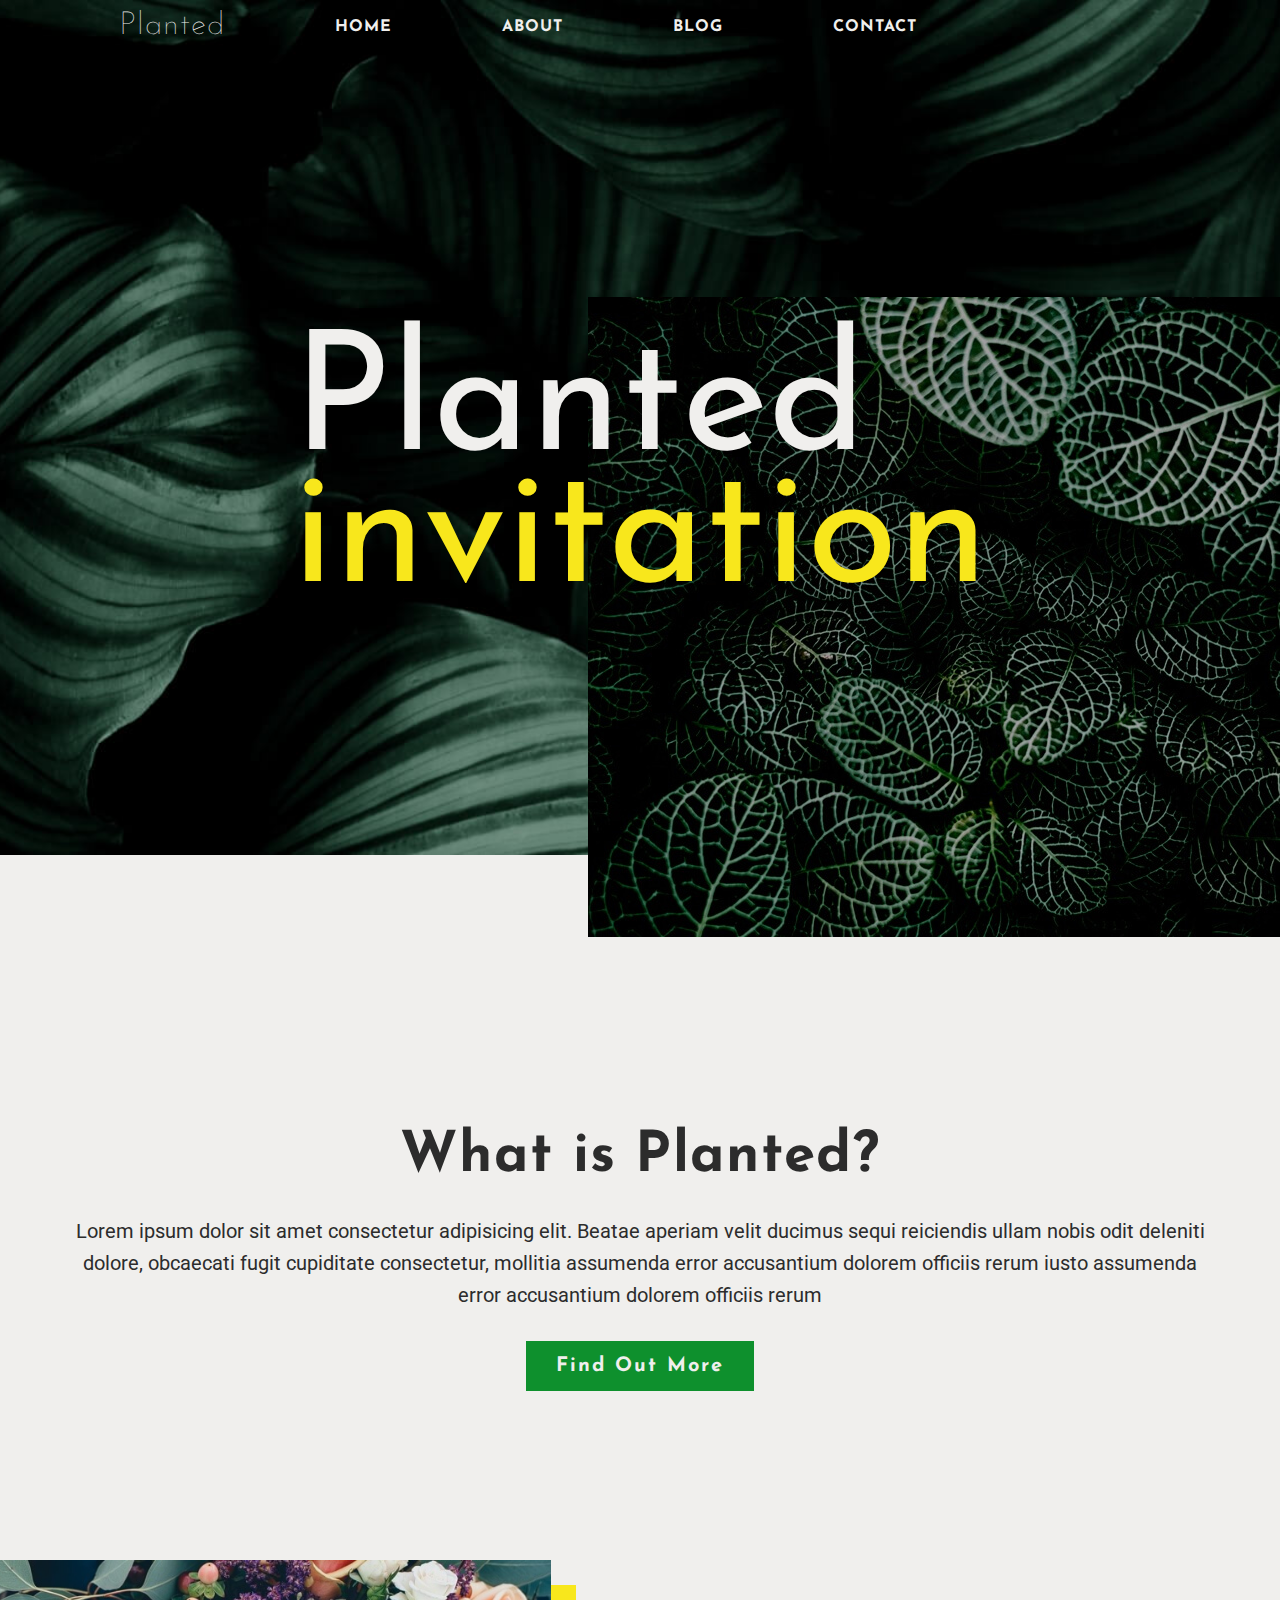
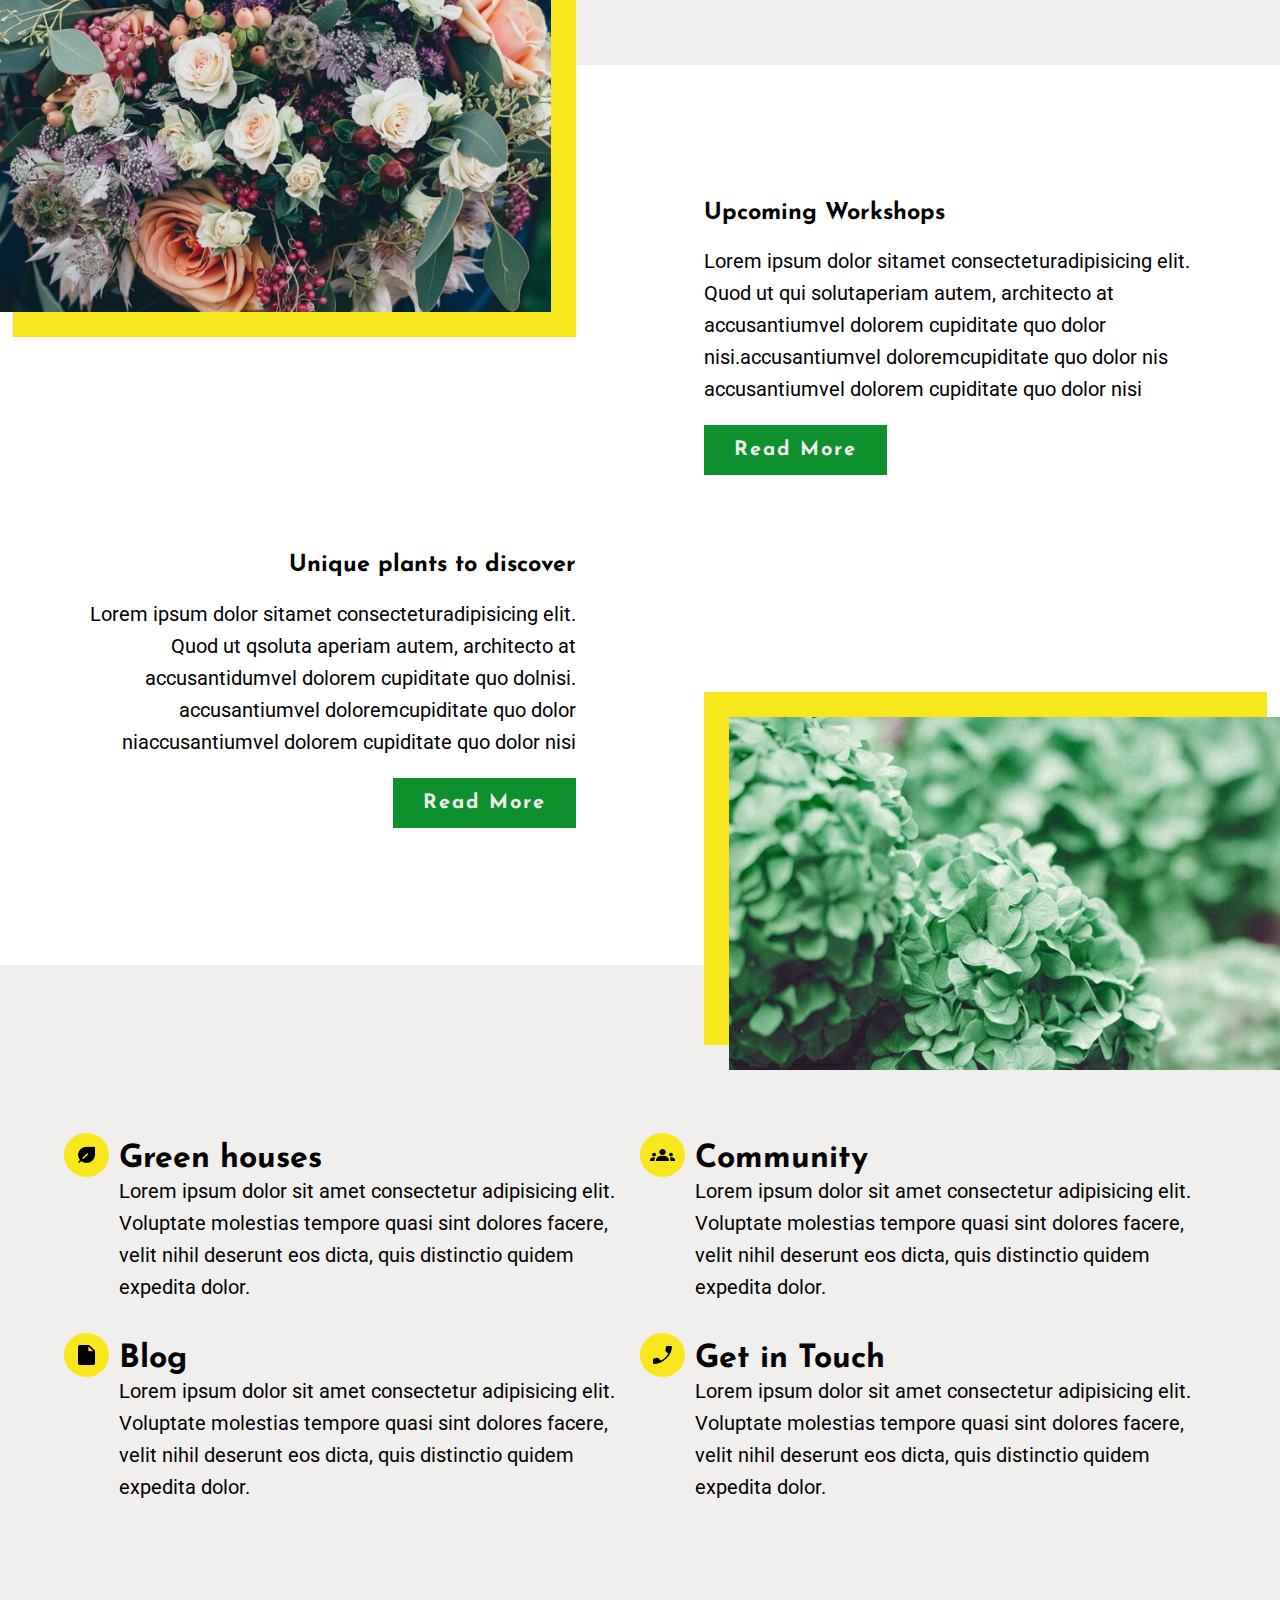
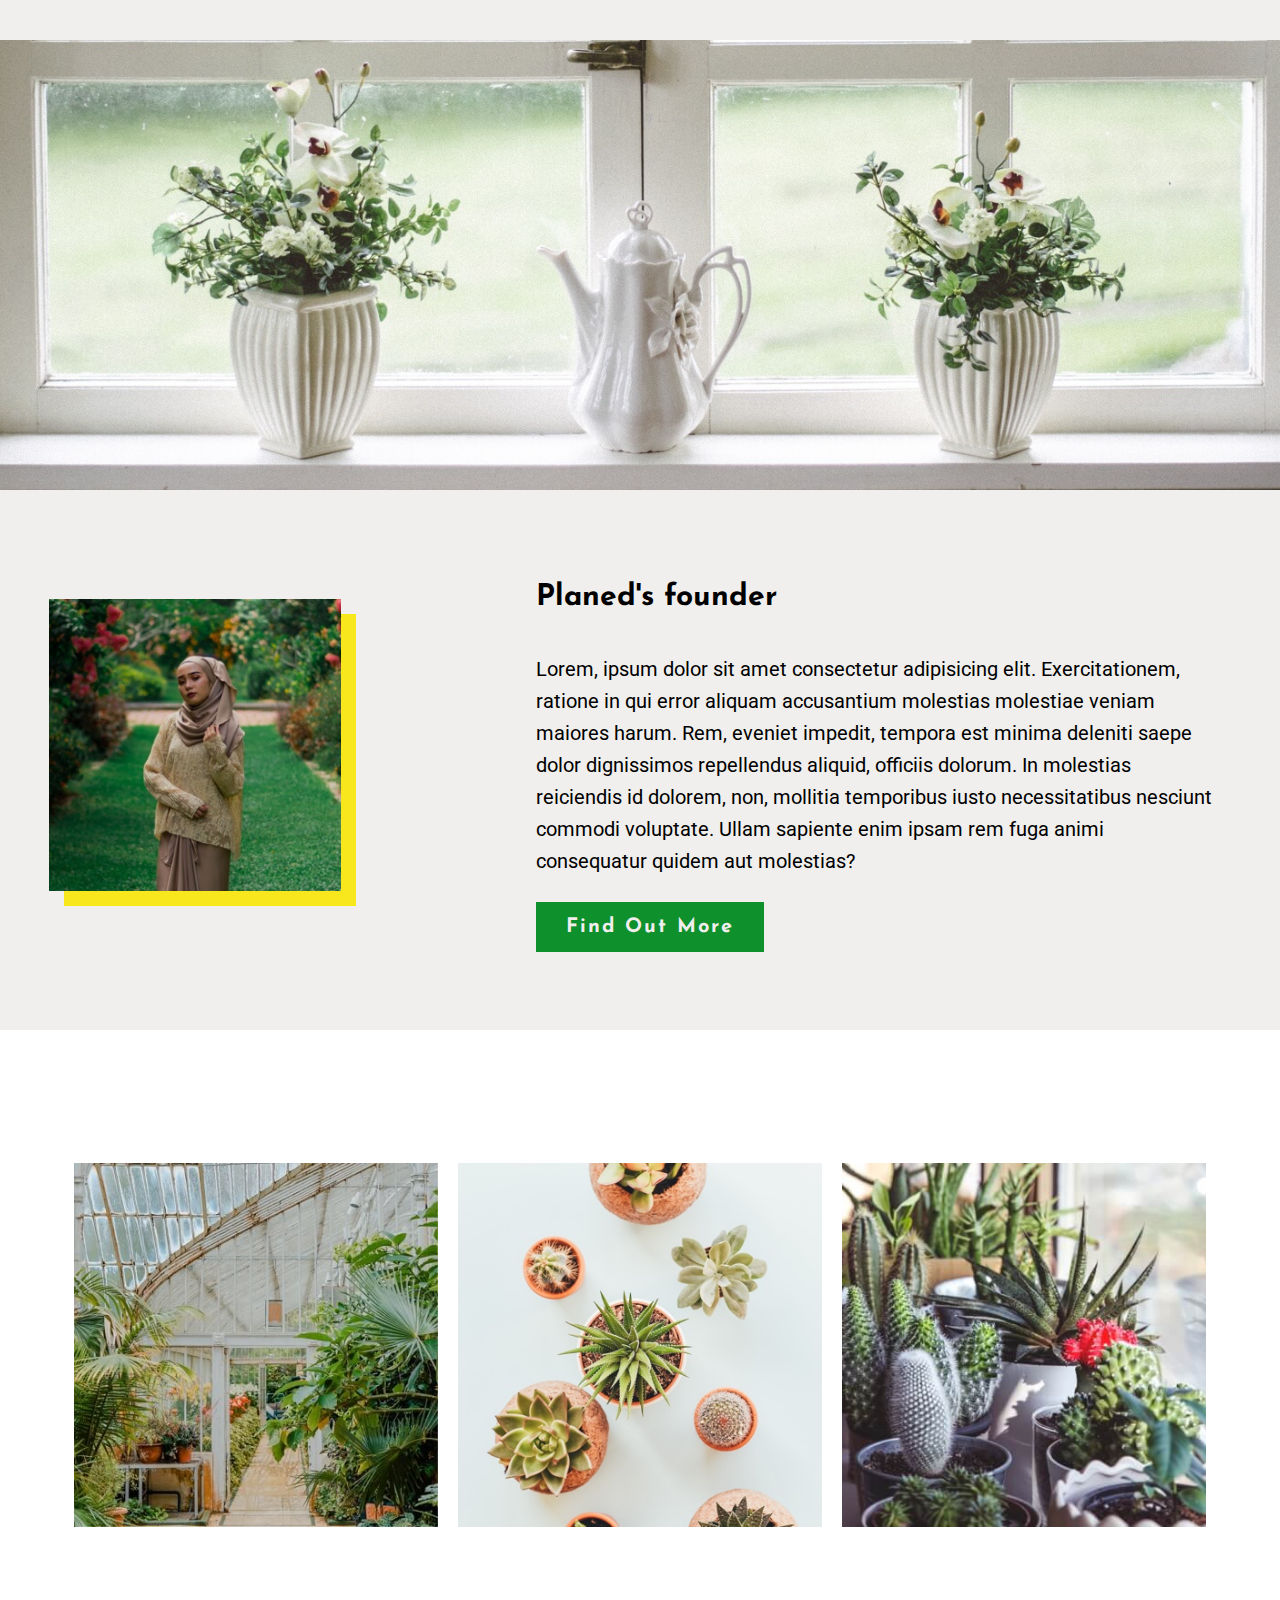
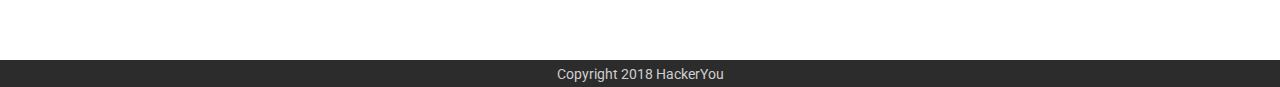
==== index.html @ 274dbd1b "testing routing through pages" ====
<!DOCTYPE html>
<html lang="en">
<head>
    <meta charset="UTF-8">
    <meta http-equiv="X-UA-Compatible" content="IE=edge">
    <meta name="viewport" content="width=device-width, initial-scale=1.0">
    <title>Document</title>
    <link rel="preconnect" href="https://fonts.googleapis.com">
    <link rel="preconnect" href="https://fonts.gstatic.com" crossorigin>
    <link href="https://fonts.googleapis.com/css2?family=Josefin+Sans:wght@300;400;700&family=Roboto&display=swap" rel="stylesheet">
    <link rel="stylesheet" href="https://fonts.googleapis.com/css2?family=Material+Symbols+Outlined:opsz,wght,FILL,GRAD@20..48,100..700,0..1,-50..200" />
    <link rel="stylesheet" href="./styles/style.css">
</head>
<body>
    <header>
        <div class="wrapper">
            <nav>
                <ul>
                    <li><a class="title" href="">Planted</a></li>
                    <li><a href="">home</a></li>
                    <li><a href="">about</a></li>
                    <li><a href="">blog</a></li>
                    <li><a href="#contact">contact</a></li>
                </ul>
            </nav>
            <div class="horizontalAlign">
                <div class="titleFlex">
                    <h1>Planted</h1>
                    <h1 class="yellowText">invitation</h1>
                </div>
            </div>
            <figure class="headerBoxImage">
                <img src="./assets/header-box.jpg" alt="">
            </figure>
        </div>
    </header>
    <main>
        <section class="whatIsPlanted">
            <div class="wrapper">
                <div class="whatIsPlantedFlex">
                    <h2>What is Planted?</h2>
                    <p>Lorem ipsum dolor sit amet consectetur adipisicing elit. Beatae aperiam velit ducimus sequi reiciendis ullam nobis odit deleniti dolore, obcaecati fugit cupiditate consectetur, mollitia assumenda error accusantium dolorem officiis rerum iusto  assumenda error accusantium dolorem officiis rerum</p>
                    <a href="">Find Out More</a></div>
            </div>
        </section>
        <section class="readMore">
                <div class="columnFlex">
                    <div class="colOne">
                        <figure class="imageContainer positionRelativeUpLeft">
                            <img class ="imageLeft" src="./assets/left-flowers.jpg" alt="">
                        </figure>
                        <div class="uniquePlantsFlex">
                            <h3>Unique plants to discover</h3>
                            <p>Lorem ipsum dolor sitamet consecteturadipisicing elit. Quod  ut    qsoluta aperiam autem, architecto at accusantidumvel dolorem cupiditate quo dolnisi. accusantiumvel doloremcupiditate quo dolor niaccusantiumvel dolorem cupiditate quo dolor nisi
                            </p>
                            <a href="#">Read More</a>
                        </div>
                    </div>
                    <div class="colTwo"></div>
                    <div class="colThree">
                        <div class="upcomingWorkshopsFlex">
                            <h3>Upcoming Workshops</h3>
                            <p>Lorem ipsum dolor sitamet consecteturadipisicing elit. Quod    ut qui solutaperiam autem, architecto at accusantiumvel dolorem cupiditate quo dolor nisi.accusantiumvel doloremcupiditate quo dolor nis accusantiumvel dolorem cupiditate quo dolor nisi
                            </p>
                            <a href="#">Read More</a>
                        </div>
                        <figure class="imageContainer positionRelativeDownRight">
                            <img class ="imageRight" src="./assets/right-flowers.jpg" alt="">
                        </figure>
                    </div>
                </div>
        </section>
        <section class="infoList">
            <div class="wrapper">
                <ul class="infoListFlex">
                    <li>
                        <div class="icon"><img src="./assets/icons/leaf.png" alt="a leaf"></div>
                        <div class="textBlock">
                            <h3>Green houses</h3>
                            <p>Lorem ipsum dolor sit amet consectetur adipisicing elit. Voluptate molestias tempore quasi sint dolores facere, velit nihil deserunt eos dicta, quis distinctio quidem expedita dolor.</p>
                        </div>
                        
                    </li>
                    <li>
                        <div class="icon"><img src="./assets/icons/threePeople.png" alt="a leaf"></div>
                        <div class="textBlock">
                            <h3>Community</h3>
                            <p>Lorem ipsum dolor sit amet consectetur adipisicing elit. Voluptate molestias tempore quasi sint dolores facere, velit nihil deserunt eos dicta, quis distinctio quidem expedita dolor.</p>
                        </div>
                    </li>
                    <li>
                        <div class="icon"><img src="./assets/icons/paper.png" alt="a leaf"></div>
                        <div class="textBlock">
                            <h3>Blog</h3>
                            <p>Lorem ipsum dolor sit amet consectetur adipisicing elit. Voluptate molestias tempore quasi sint dolores facere, velit nihil deserunt eos dicta, quis distinctio quidem expedita dolor.</p>
                        </div>
                    </li>
                    <li>
                        <div class="icon"><img src="./assets/icons/phone.png" alt="a leaf"></div>
                        <div class="textBlock">
                            <h3>Get in Touch</h3>
                            <p>Lorem ipsum dolor sit amet consectetur adipisicing elit. Voluptate molestias tempore quasi sint dolores facere, velit nihil deserunt eos dicta, quis distinctio quidem expedita dolor.</p>
                        </div>
                    </li>
                </ul>
            </div>
        </section>
        <section class="backgroundImage"></section>
        <section class="founder">
            <div class="wrapper">
                <div class="founderFlex">
                    <figure><img src="./assets/founder.jpg" alt=""></figure>
                    <div class="founderTextFlex">
                        <h2>Planed's founder</h2>
                        <p>Lorem, ipsum dolor sit amet consectetur adipisicing elit. Exercitationem, ratione in qui error aliquam accusantium molestias molestiae veniam maiores harum. Rem, eveniet impedit, tempora est minima deleniti saepe dolor dignissimos repellendus aliquid, officiis dolorum. In molestias reiciendis id dolorem, non, mollitia temporibus iusto necessitatibus nesciunt commodi voluptate. Ullam sapiente enim ipsam rem fuga animi consequatur quidem aut molestias?</p>
                        <a href="">Find Out More</a>
                    </div>
                </div>
            </div>
        </section>
        <section class="gallery">
            <div class="wrapper">
                <div class="galleryFlex">
                    <figure><img src="./assets/gallery-image-1.jpg" alt=""></figure>
                    <figure><img src="./assets/gallery-image-2.jpg" alt=""></figure>
                    <figure><img src="./assets/gallery-image-3.jpg" alt=""></figure>
                </div>
            </div>
        </section>
    </main>
    <footer>
      <p>Copyright 2018 HackerYou</p>  
    </footer>
</body>
</html>
---- styles/style.css ----
html {
  line-height: 1.15;
  -ms-text-size-adjust: 100%;
  -webkit-text-size-adjust: 100%;
}

body {
  margin: 0;
}

article, aside, footer, header, nav, section {
  display: block;
}

h1 {
  font-size: 2em;
  margin: 0.67em 0;
}

figcaption, figure, main {
  display: block;
}

figure {
  margin: 1em 40px;
}

hr {
  -webkit-box-sizing: content-box;
          box-sizing: content-box;
  height: 0;
  overflow: visible;
}

pre {
  font-family: monospace, monospace;
  font-size: 1em;
}

a {
  background-color: transparent;
  -webkit-text-decoration-skip: objects;
}

abbr[title] {
  border-bottom: none;
  text-decoration: underline;
  -webkit-text-decoration: underline dotted;
          text-decoration: underline dotted;
}

b, strong {
  font-weight: inherit;
}

b, strong {
  font-weight: bolder;
}

code, kbd, samp {
  font-family: monospace, monospace;
  font-size: 1em;
}

dfn {
  font-style: italic;
}

mark {
  background-color: #ff0;
  color: #000;
}

small {
  font-size: 80%;
}

sub, sup {
  font-size: 75%;
  line-height: 0;
  position: relative;
  vertical-align: baseline;
}

sub {
  bottom: -0.25em;
}

sup {
  top: -0.5em;
}

audio, video {
  display: inline-block;
}

audio:not([controls]) {
  display: none;
  height: 0;
}

img {
  border-style: none;
}

svg:not(:root) {
  overflow: hidden;
}

button, input, optgroup, select, textarea {
  font-family: sans-serif;
  font-size: 100%;
  line-height: 1.15;
  margin: 0;
}

button, input {
  overflow: visible;
}

button, select {
  text-transform: none;
}

button, html [type=button], [type=reset], [type=submit] {
  -webkit-appearance: button;
}

button::-moz-focus-inner, [type=button]::-moz-focus-inner, [type=reset]::-moz-focus-inner, [type=submit]::-moz-focus-inner {
  border-style: none;
  padding: 0;
}

button:-moz-focusring, [type=button]:-moz-focusring, [type=reset]:-moz-focusring, [type=submit]:-moz-focusring {
  outline: 1px dotted ButtonText;
}

fieldset {
  padding: 0.35em 0.75em 0.625em;
}

legend {
  -webkit-box-sizing: border-box;
          box-sizing: border-box;
  color: inherit;
  display: table;
  max-width: 100%;
  padding: 0;
  white-space: normal;
}

progress {
  display: inline-block;
  vertical-align: baseline;
}

textarea {
  overflow: auto;
}

[type=checkbox], [type=radio] {
  -webkit-box-sizing: border-box;
          box-sizing: border-box;
  padding: 0;
}

[type=number]::-webkit-inner-spin-button, [type=number]::-webkit-outer-spin-button {
  height: auto;
}

[type=search] {
  -webkit-appearance: textfield;
  outline-offset: -2px;
}

[type=search]::-webkit-search-cancel-button, [type=search]::-webkit-search-decoration {
  -webkit-appearance: none;
}

::-webkit-file-upload-button {
  -webkit-appearance: button;
  font: inherit;
}

details, menu {
  display: block;
}

summary {
  display: list-item;
}

canvas {
  display: inline-block;
}

template {
  display: none;
}

[hidden] {
  display: none;
}

html {
  -webkit-box-sizing: border-box;
          box-sizing: border-box;
}

*, *:before, *:after {
  -webkit-box-sizing: inherit;
          box-sizing: inherit;
}

.sr-only {
  position: absolute;
  width: 1px;
  height: 1px;
  margin: -1px;
  border: 0;
  padding: 0;
  white-space: nowrap;
  -webkit-clip-path: inset(100%);
          clip-path: inset(100%);
  clip: rect(0 0 0 0);
  overflow: hidden;
}

.wrapper {
  max-width: 1200px;
  width: 90%;
  margin: 0 auto;
  height: 100%;
}

* {
  margin: 0;
  padding: 0;
}

html {
  font-family: "Josefin Sans", sans-serif;
  font-size: 125%;
  color: #F0EFED;
  line-height: 1;
  overflow-x: hidden;
}

ul {
  list-style: none;
  margin: 0;
}

a, a:visited, a:hover {
  text-decoration: none;
}

img {
  width: 100%;
  height: auto;
  display: block;
}

a {
  background-color: #0E902D;
  color: #F0EFED;
  padding: 15px 30px;
  font-weight: bold;
  letter-spacing: 2px;
}

header {
  background-image: url(../../assets/home-image-1.jpg);
  background-size: cover;
  background-position: center;
  background-color: #F0EFED;
  height: 95vh;
}
header ul {
  display: -webkit-box;
  display: -ms-flexbox;
  display: flex;
  text-transform: uppercase;
  -webkit-box-align: center;
      -ms-flex-align: center;
          align-items: center;
}
header ul li {
  margin: 10px 25px;
}
header ul a {
  color: #F0EFED;
  font-size: 0.8rem;
  letter-spacing: 1px;
  background: none;
}
header ul a.title {
  text-transform: capitalize;
  font-size: 1.6rem;
  letter-spacing: 1px;
  font-weight: 100;
}
header ul a:hover {
  color: #F8E71C;
}
header ul a.title:hover {
  color: #F0EFED;
}
header .horizontalAlign {
  display: -webkit-box;
  display: -ms-flexbox;
  display: flex;
  -webkit-box-pack: center;
      -ms-flex-pack: center;
          justify-content: center;
  height: calc(100vh - 56.797px);
}
header .horizontalAlign h1 {
  font-size: 8.3rem;
  font-weight: 400;
  margin: 20px;
  line-height: 92px;
  z-index: 1;
}
header .titleFlex {
  display: -webkit-box;
  display: -ms-flexbox;
  display: flex;
  -webkit-box-orient: vertical;
  -webkit-box-direction: normal;
      -ms-flex-direction: column;
          flex-direction: column;
  -webkit-box-pack: center;
      -ms-flex-pack: center;
          justify-content: center;
  -webkit-box-align: start;
      -ms-flex-align: start;
          align-items: flex-start;
  text-align: start;
}
header .titleFlex .yellowText {
  color: #F8E71C;
}
header .headerBoxImage {
  height: auto;
  min-width: 600px;
  margin: 0;
  position: absolute;
  right: 0;
  top: 33vh;
}

.contactHeader {
  height: 100vh;
  position: absolute;
  z-index: -1;
}
.contactHeader nav {
  background-color: #050a0c;
  width: 100vw;
}
.contactHeader .contactFlex {
  display: -webkit-box;
  display: -ms-flexbox;
  display: flex;
}
.contactHeader .foliageBackground {
  height: 50%;
  background-image: url(../../assets/home-image-1.jpg);
  background-size: cover;
  background-position: center;
}
.contactHeader .offWhiteBackground {
  height: 50%;
  background-color: #F0EFED;
}

.whatIsPlanted {
  height: 90vh;
  background-color: #F0EFED;
  color: #2C2C2C;
}
.whatIsPlanted h2 {
  font-size: 2.815rem;
  letter-spacing: 1.3px;
}
.whatIsPlanted p {
  text-align: center;
  font-family: "Roboto", sans-serif;
  line-height: 32px;
  font-weight: 400;
  padding: 30px 0;
}

.whatIsPlantedFlex {
  height: 90vh;
  display: -webkit-box;
  display: -ms-flexbox;
  display: flex;
  -webkit-box-orient: vertical;
  -webkit-box-direction: normal;
      -ms-flex-direction: column;
          flex-direction: column;
  -webkit-box-pack: center;
      -ms-flex-pack: center;
          justify-content: center;
  -webkit-box-align: center;
      -ms-flex-align: center;
          align-items: center;
}

.readMore {
  background-color: white;
  min-height: 100vh;
  color: black;
}

.columnFlex {
  height: 100vh;
  display: -webkit-box;
  display: -ms-flexbox;
  display: flex;
}
.columnFlex .colOne {
  -ms-flex-preferred-size: 45%;
      flex-basis: 45%;
  display: -webkit-box;
  display: -ms-flexbox;
  display: flex;
  -webkit-box-orient: vertical;
  -webkit-box-direction: normal;
      -ms-flex-direction: column;
          flex-direction: column;
  -webkit-box-pack: space-evenly;
      -ms-flex-pack: space-evenly;
          justify-content: space-evenly;
  -webkit-box-align: end;
      -ms-flex-align: end;
          align-items: flex-end;
}
.columnFlex .colTwo {
  -ms-flex-preferred-size: 10%;
      flex-basis: 10%;
}
.columnFlex .colThree {
  -ms-flex-preferred-size: 45%;
      flex-basis: 45%;
  display: -webkit-box;
  display: -ms-flexbox;
  display: flex;
  -webkit-box-orient: vertical;
  -webkit-box-direction: normal;
      -ms-flex-direction: column;
          flex-direction: column;
  -webkit-box-pack: space-evenly;
      -ms-flex-pack: space-evenly;
          justify-content: space-evenly;
  -webkit-box-align: start;
      -ms-flex-align: start;
          align-items: flex-start;
}

.upcomingWorkshopsFlex, .uniquePlantsFlex {
  display: -webkit-box;
  display: -ms-flexbox;
  display: flex;
  -webkit-box-orient: vertical;
  -webkit-box-direction: normal;
      -ms-flex-direction: column;
          flex-direction: column;
  -webkit-box-pack: center;
      -ms-flex-pack: center;
          justify-content: center;
  -webkit-box-flex: 1;
      -ms-flex-positive: 1;
          flex-grow: 1;
}
.upcomingWorkshopsFlex p, .uniquePlantsFlex p {
  width: 90%;
  padding: 20px 0;
  font-family: "Roboto", sans-serif;
  line-height: 32px;
  font-weight: 400;
}
.upcomingWorkshopsFlex h3, .upcomingWorkshopsFlex p, .uniquePlantsFlex h3, .uniquePlantsFlex p {
  color: black;
}

.upcomingWorkshopsFlex {
  -webkit-box-align: start;
      -ms-flex-align: start;
          align-items: flex-start;
}

.uniquePlantsFlex {
  -webkit-box-align: end;
      -ms-flex-align: end;
          align-items: flex-end;
}
.uniquePlantsFlex p {
  text-align: end;
}

.imageContainer {
  height: auto;
  width: 44vw;
  margin: 0;
  background-color: #F8E71C;
}

.positionRelativeUpLeft {
  position: relative;
  bottom: 80px;
}

.positionRelativeDownRight {
  position: relative;
  top: 80px;
}

.imageLeft, .imageRight {
  position: relative;
}

.imageLeft {
  bottom: 25px;
  right: 25px;
}

.imageRight {
  top: 25px;
  left: 25px;
}

.infoList {
  height: 75vh;
  background-color: #F0EFED;
  color: black;
}

.material-symbols-outlined {
  font-variation-settings: "FILL" 1, "wght" 400, "GRAD" 0, "opsz" 40;
}

.infoListFlex {
  display: -webkit-box;
  display: -ms-flexbox;
  display: flex;
  -ms-flex-wrap: wrap;
      flex-wrap: wrap;
  height: 100%;
  -webkit-box-align: center;
      -ms-flex-align: center;
          align-items: center;
  -ms-flex-line-pack: center;
      align-content: center;
}
.infoListFlex li {
  width: 50%;
  display: -webkit-box;
  display: -ms-flexbox;
  display: flex;
  margin-top: 40px;
}
.infoListFlex li div.icon {
  position: relative;
  bottom: 10px;
  border-radius: 50%;
  background-color: #F8E71C;
  height: 50%;
  width: 8%;
  padding: 10px;
  margin-right: 10px;
}
.infoListFlex li div.textBlock {
  width: 95%;
}
.infoListFlex li div.textBlock h3 {
  font-weight: bold;
  font-size: 1.6rem;
}
.infoListFlex li div.textBlock p {
  font-family: "Roboto", sans-serif;
  line-height: 32px;
  font-weight: 400;
}

.backgroundImage {
  height: 50vh;
  background-image: url(../../../../assets/banner-image.jpg);
  background-position: center;
  background-size: cover;
}

.founder {
  height: 60vh;
  background-color: #F0EFED;
}

.founderFlex {
  display: -webkit-box;
  display: -ms-flexbox;
  display: flex;
  -webkit-box-align: center;
      -ms-flex-align: center;
          align-items: center;
  height: 100%;
}
.founderFlex figure {
  background-color: #F8E71C;
  width: 30%;
  margin: 0;
  margin-right: 90px;
}
.founderFlex figure img {
  position: relative;
  bottom: 15px;
  right: 15px;
}

.founderTextFlex {
  width: 70%;
  margin-left: 90px;
}
.founderTextFlex h2, .founderTextFlex p {
  color: black;
}
.founderTextFlex p {
  font-family: "Roboto", sans-serif;
  line-height: 32px;
  font-weight: 400;
  margin: 40px 0;
}

.gallery {
  height: 70vh;
}

.galleryFlex {
  height: 100%;
  display: -webkit-box;
  display: -ms-flexbox;
  display: flex;
  -webkit-box-align: center;
      -ms-flex-align: center;
          align-items: center;
}
.galleryFlex figure {
  width: 33.3333333333%;
  margin: 0 10px;
}

.contactMain {
  height: 97vh;
  display: -webkit-box;
  display: -ms-flexbox;
  display: flex;
  width: 100vw;
  z-index: 1;
}

.infoCol {
  -ms-flex-preferred-size: 40%;
      flex-basis: 40%;
  display: -webkit-box;
  display: -ms-flexbox;
  display: flex;
  -webkit-box-orient: vertical;
  -webkit-box-direction: normal;
      -ms-flex-direction: column;
          flex-direction: column;
  height: 100%;
  -webkit-box-pack: center;
      -ms-flex-pack: center;
          justify-content: center;
  -webkit-box-align: center;
      -ms-flex-align: center;
          align-items: center;
}
.infoCol h1 {
  color: #F8E71C;
  line-height: 92px;
  font-size: 4rem;
}
.infoCol .contactInfo {
  color: black;
  position: relative;
  top: 25px;
  line-height: 30px;
}
.infoCol .contactInfo p {
  font-family: "Roboto", sans-serif;
  line-height: 32px;
  font-weight: 400;
}
.infoCol .contactInfo .emailInfo {
  letter-spacing: 1px;
  font-weight: bold;
  margin: 20px 0;
  font-family: "Josefin Sans", sans-serif;
}

.socialsFlex {
  display: -webkit-box;
  display: -ms-flexbox;
  display: flex;
  position: relative;
  right: 9px;
}
.socialsFlex figure {
  max-height: 30px;
  max-width: 30px;
  margin: 0 20px 0 0;
  padding: 0;
}
.socialsFlex a {
  background-color: transparent;
  padding: 0;
}

.formCol {
  -ms-flex-preferred-size: 60%;
      flex-basis: 60%;
  height: 100%;
  display: -webkit-box;
  display: -ms-flexbox;
  display: flex;
  -webkit-box-orient: vertical;
  -webkit-box-direction: normal;
      -ms-flex-direction: column;
          flex-direction: column;
  -webkit-box-pack: center;
      -ms-flex-pack: center;
          justify-content: center;
}
.formCol .formBox {
  background-color: #F8E71C;
  height: 500px;
  width: 90%;
  position: relative;
  top: 70px;
}
.formCol .formBox form {
  background-color: white;
  position: relative;
  bottom: 20px;
  left: 20px;
  height: 100%;
  width: 100%;
}

.formFlex {
  display: -webkit-box;
  display: -ms-flexbox;
  display: flex;
  -webkit-box-orient: vertical;
  -webkit-box-direction: normal;
      -ms-flex-direction: column;
          flex-direction: column;
  -webkit-box-pack: space-evenly;
      -ms-flex-pack: space-evenly;
          justify-content: space-evenly;
}
.formFlex .inputFlex {
  display: -webkit-box;
  display: -ms-flexbox;
  display: flex;
  -webkit-box-pack: justify;
      -ms-flex-pack: justify;
          justify-content: space-between;
  height: 15%;
}
.formFlex .inputFlex input {
  width: calc(50% - 10px);
  border: none;
  border-bottom: 2px solid #0E902D;
  outline: none;
}
.formFlex .inputFlex input::-webkit-input-placeholder {
  font-size: 0.8rem;
}
.formFlex .inputFlex input::-moz-placeholder {
  font-size: 0.8rem;
}
.formFlex .inputFlex input:-ms-input-placeholder {
  font-size: 0.8rem;
}
.formFlex .inputFlex input::-ms-input-placeholder {
  font-size: 0.8rem;
}
.formFlex .inputFlex input::placeholder {
  font-size: 0.8rem;
}
.formFlex textarea {
  border: 2px solid #0E902D;
  resize: none;
  outline: none;
  padding: 15px;
}
.formFlex textarea::-webkit-input-placeholder {
  font-size: 0.8rem;
}
.formFlex textarea::-moz-placeholder {
  font-size: 0.8rem;
}
.formFlex textarea:-ms-input-placeholder {
  font-size: 0.8rem;
}
.formFlex textarea::-ms-input-placeholder {
  font-size: 0.8rem;
}
.formFlex textarea::placeholder {
  font-size: 0.8rem;
}
.formFlex input[type=submit] {
  background-color: #0E902D;
  color: #F0EFED;
  padding: 10px 30px;
  font-weight: bold;
  font-size: 0.9rem;
  letter-spacing: 2px;
  border: none;
}

footer {
  height: 3vh;
  background-color: #2C2C2C;
  display: -webkit-box;
  display: -ms-flexbox;
  display: flex;
  -webkit-box-pack: center;
      -ms-flex-pack: center;
          justify-content: center;
  -webkit-box-align: center;
      -ms-flex-align: center;
          align-items: center;
}
footer p {
  font-family: "Roboto", sans-serif;
  line-height: 32px;
  font-weight: 400;
  font-size: 0.7rem;
  line-height: normal;
  color: rgb(207, 207, 207);
}

@media (max-width: 900px) {
  .headerBoxImage {
    display: none;
  }
}
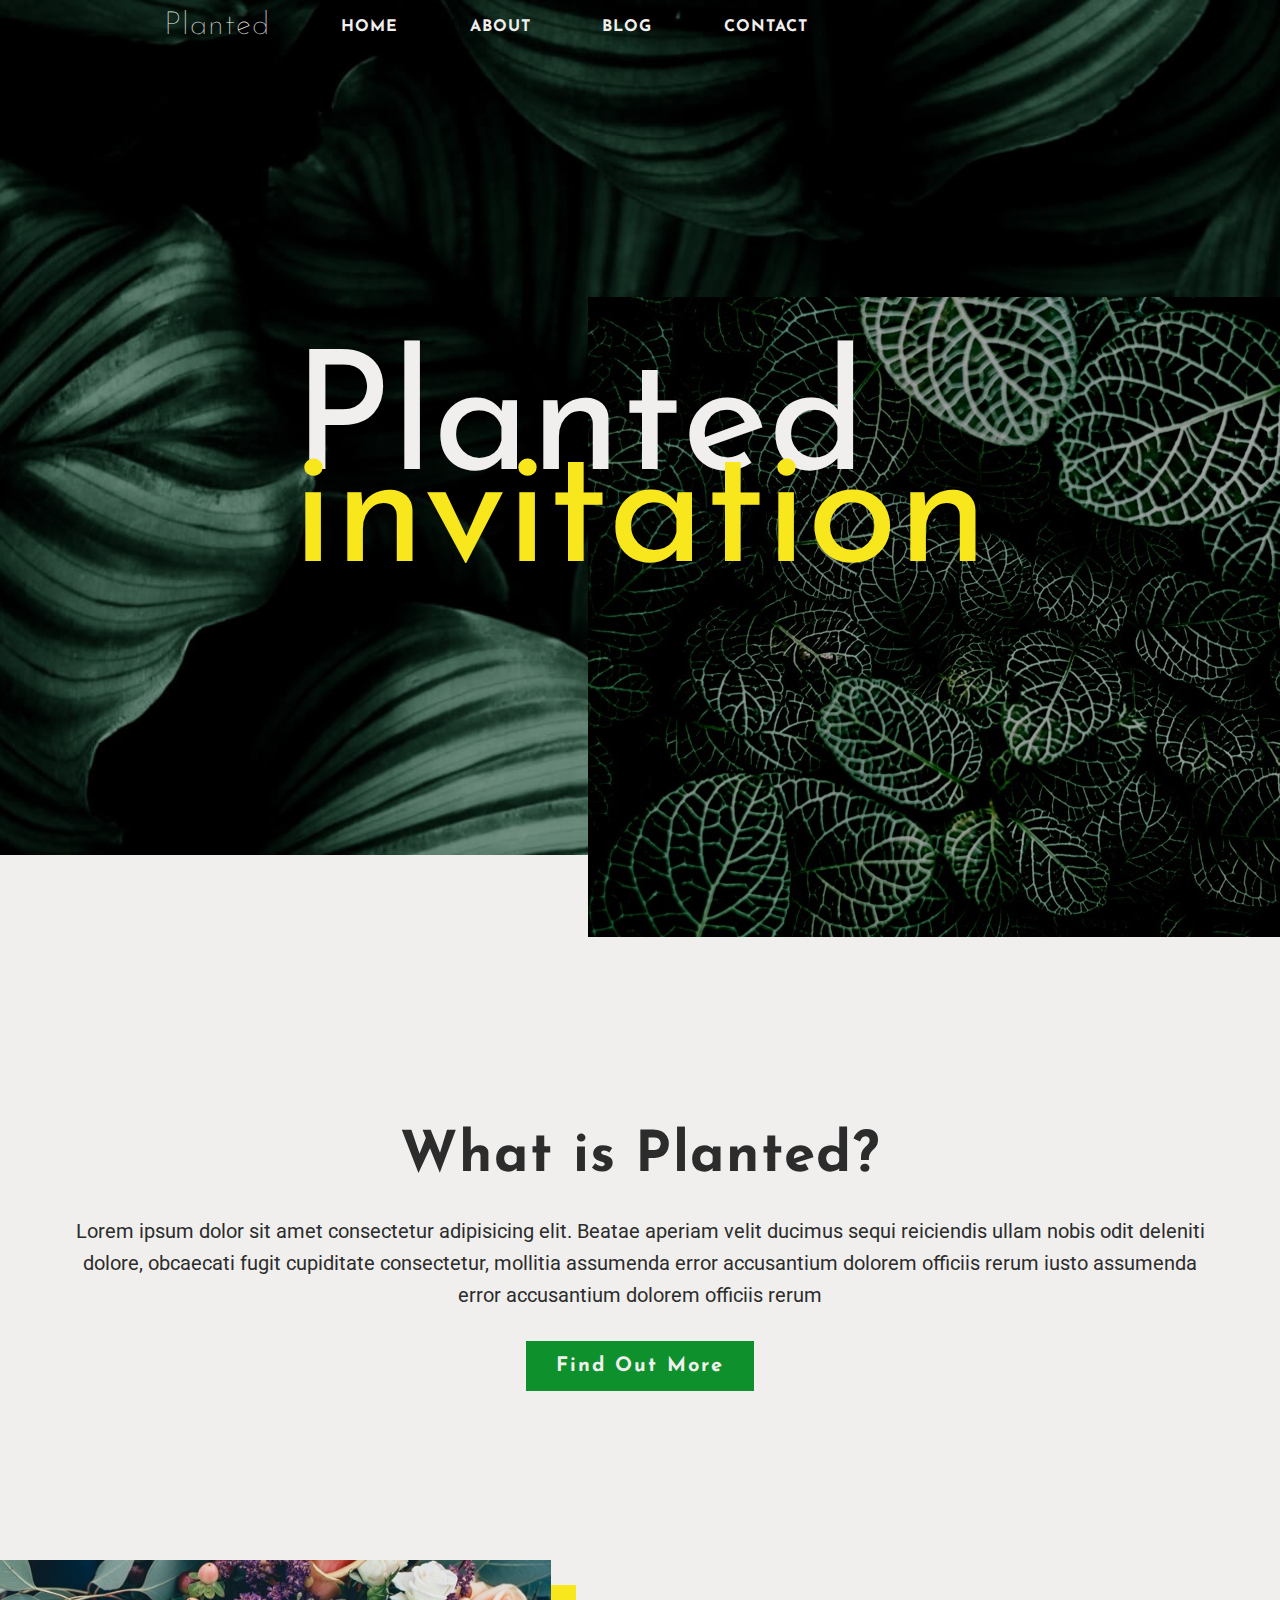
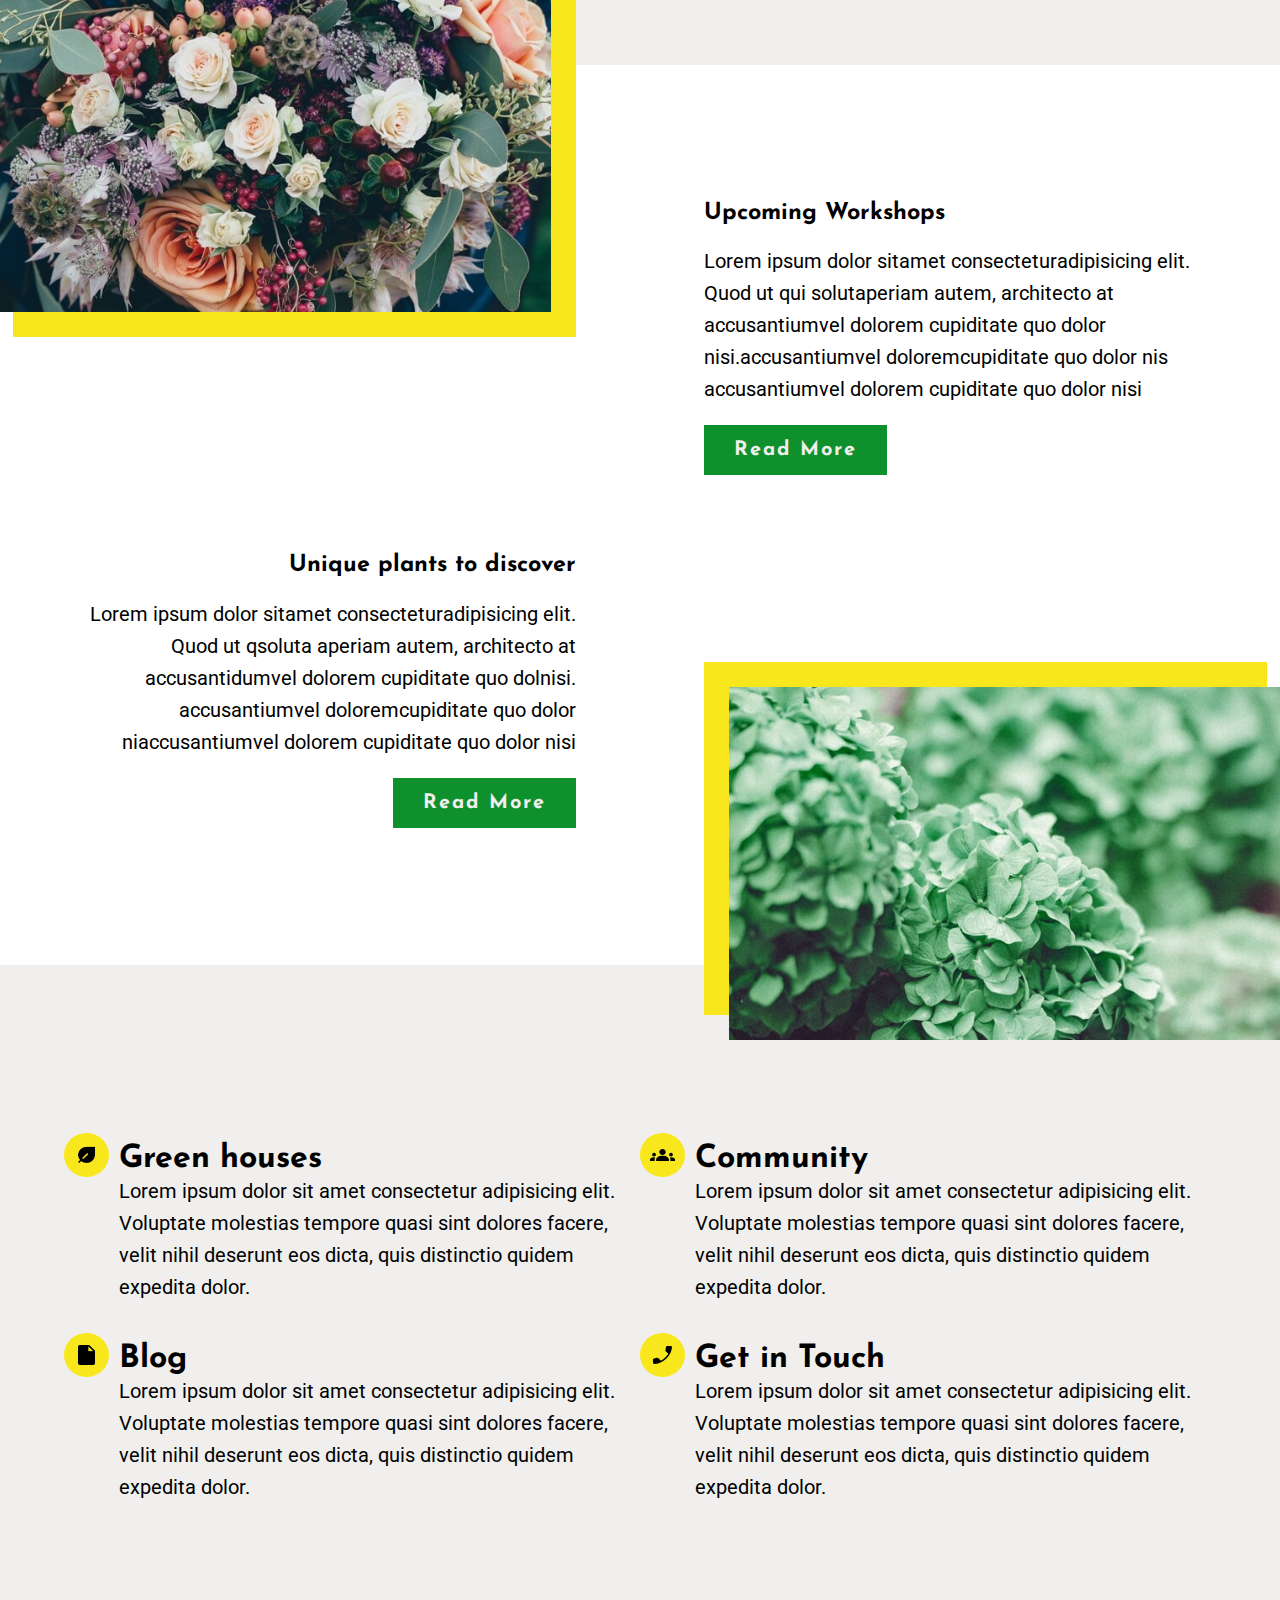
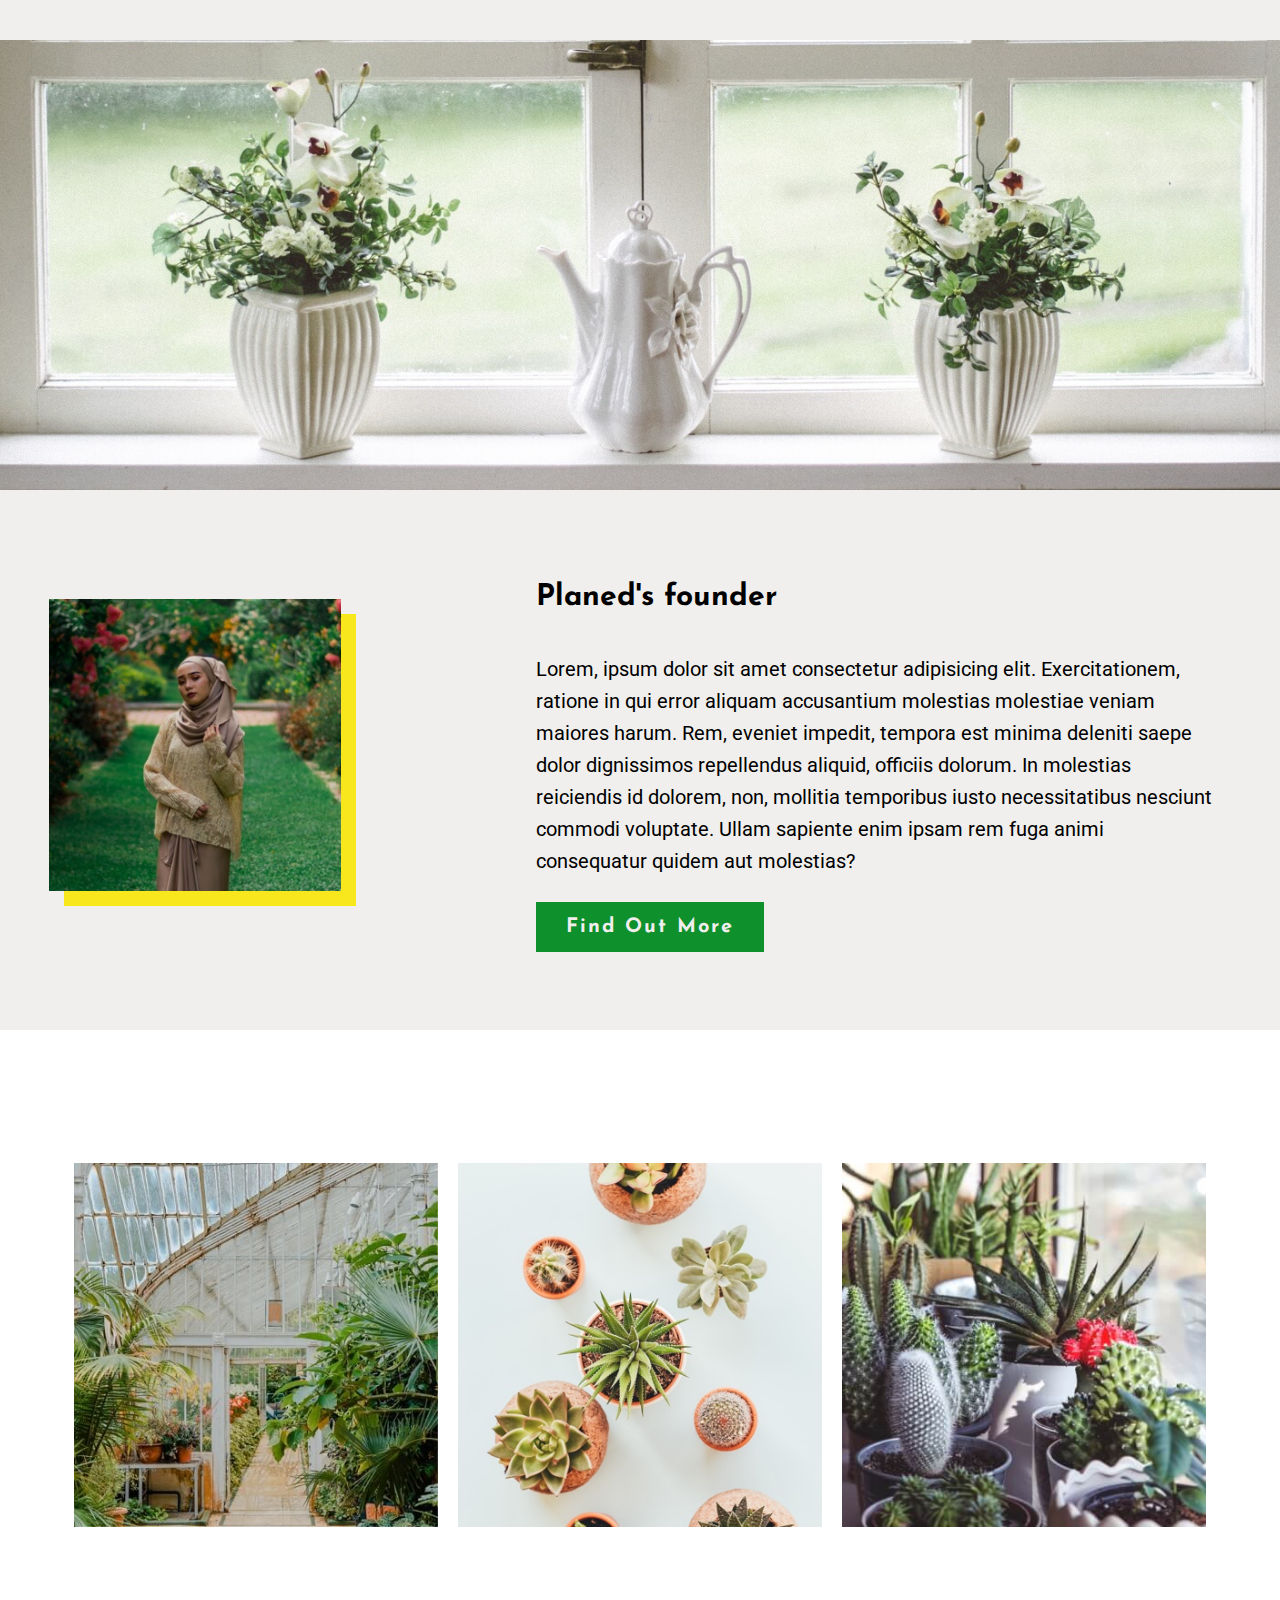
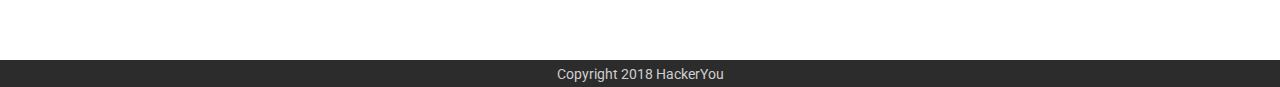
==== commit 72e521cb: "added responsivness" ====
--- a/index.html
+++ b/index.html
@@ -3,7 +3,7 @@
 <head>
     <meta charset="UTF-8">
     <meta http-equiv="X-UA-Compatible" content="IE=edge">
-    <meta name="viewport" content="width=device-width, initial-scale=1.0">
+    <meta name="viewport" content="width=device-width, minimum-scale=1">
     <title>Document</title>
     <link rel="preconnect" href="https://fonts.googleapis.com">
     <link rel="preconnect" href="https://fonts.gstatic.com" crossorigin>
@@ -13,26 +13,25 @@
 </head>
 <body>
     <header>
-        <div class="wrapper">
+        
             <nav>
                 <ul>
-                    <li><a class="title" href="">Planted</a></li>
-                    <li><a href="">home</a></li>
-                    <li><a href="">about</a></li>
-                    <li><a href="">blog</a></li>
-                    <li><a href="#contact">contact</a></li>
+                    <li><a href="/index.html" class="title" href="">Planted</a></li>
+                    <li><a href="/index.html">home</a></li>
+                    <li><a href="/blog.html#about">about</a></li>
+                    <li><a href="/blog.html">blog</a></li>
+                    <li><a href="/contact.html">contact</a></li>
                 </ul>
             </nav>
             <div class="horizontalAlign">
                 <div class="titleFlex">
-                    <h1>Planted</h1>
-                    <h1 class="yellowText">invitation</h1>
+                    <h1>Planted <br/><span class="yellowText">invitation</span></h1>
                 </div>
             </div>
             <figure class="headerBoxImage">
                 <img src="./assets/header-box.jpg" alt="">
             </figure>
-        </div>
+        
     </header>
     <main>
         <section class="whatIsPlanted">
--- a/styles/style.css
+++ b/styles/style.css
@@ -1,3 +1,4 @@
+@charset "UTF-8";
 html {
   line-height: 1.15;
   -ms-text-size-adjust: 100%;
@@ -243,6 +244,10 @@
   font-size: 125%;
   color: #F0EFED;
   line-height: 1;
+}
+
+html, body {
+  max-width: 100%;
   overflow-x: hidden;
 }
 
@@ -257,7 +262,7 @@
 
 img {
   width: 100%;
-  height: auto;
+  height: inherit;
   display: block;
 }
 
@@ -284,9 +289,10 @@
   -webkit-box-align: center;
       -ms-flex-align: center;
           align-items: center;
+  margin-left: 10%;
 }
 header ul li {
-  margin: 10px 25px;
+  margin: 10px 0.5%;
 }
 header ul a {
   color: #F0EFED;
@@ -353,11 +359,14 @@
 .contactHeader {
   height: 100vh;
   position: absolute;
-  z-index: -1;
 }
 .contactHeader nav {
   background-color: #050a0c;
   width: 100vw;
+}
+.contactHeader nav ul, .contactHeader nav li, .contactHeader nav a {
+  position: relative;
+  z-index: 10;
 }
 .contactHeader .contactFlex {
   display: -webkit-box;
@@ -369,10 +378,37 @@
   background-image: url(../../assets/home-image-1.jpg);
   background-size: cover;
   background-position: center;
+  background-repeat: no-repeat;
 }
 .contactHeader .offWhiteBackground {
   height: 50%;
   background-color: #F0EFED;
+}
+
+.blogHeader {
+  height: 55vh;
+  background-image: url(../../../../assets/blog-header-1.jpg);
+}
+.blogHeader nav {
+  background-color: #050a0c;
+  width: 100vw;
+}
+.blogHeader .titleFlex {
+  display: -webkit-box;
+  display: -ms-flexbox;
+  display: flex;
+  -webkit-box-align: center;
+      -ms-flex-align: center;
+          align-items: center;
+  -webkit-box-pack: end;
+      -ms-flex-pack: end;
+          justify-content: flex-end;
+  height: calc(100% - 52px);
+  width: 35%;
+}
+.blogHeader .titleFlex h1 {
+  color: #F8E71C;
+  font-size: 4rem;
 }
 
 .whatIsPlanted {
@@ -515,7 +551,7 @@
 
 .positionRelativeDownRight {
   position: relative;
-  top: 80px;
+  top: 50px;
 }
 
 .imageLeft, .imageRight {
@@ -656,7 +692,6 @@
   display: -ms-flexbox;
   display: flex;
   width: 100vw;
-  z-index: 1;
 }
 
 .infoCol {
@@ -681,6 +716,7 @@
   color: #F8E71C;
   line-height: 92px;
   font-size: 4rem;
+  z-index: 10;
 }
 .infoCol .contactInfo {
   color: black;
@@ -822,6 +858,185 @@
   border: none;
 }
 
+.blogMain {
+  background-color: #F0EFED;
+}
+
+.colFlex {
+  display: -webkit-box;
+  display: -ms-flexbox;
+  display: flex;
+  height: 100%;
+  color: black;
+}
+.colFlex .aboutPlantedCol {
+  -ms-flex-preferred-size: 37.5%;
+      flex-basis: 37.5%;
+  height: 100%;
+  display: -webkit-box;
+  display: -ms-flexbox;
+  display: flex;
+  -webkit-box-pack: center;
+      -ms-flex-pack: center;
+          justify-content: center;
+}
+.colFlex .mainCol {
+  -ms-flex-preferred-size: 62.5%;
+      flex-basis: 62.5%;
+  height: 100%;
+  position: relative;
+  bottom: 100px;
+  height: calc(100% + 100px);
+}
+
+.aboutPlantedBox {
+  background-color: white;
+  width: 325px;
+  height: 715px;
+  margin-top: 70px;
+  position: relative;
+  left: 5px;
+}
+.aboutPlantedBox figure {
+  position: relative;
+  width: 425px;
+  height: 360px;
+  right: 131px;
+  bottom: 30px;
+  margin: 0;
+}
+.aboutPlantedBox .aboutPlantedTextFlex {
+  display: -webkit-box;
+  display: -ms-flexbox;
+  display: flex;
+  -webkit-box-orient: vertical;
+  -webkit-box-direction: normal;
+      -ms-flex-direction: column;
+          flex-direction: column;
+  height: 370px;
+}
+.aboutPlantedBox .aboutPlantedTextFlex a, .aboutPlantedBox .aboutPlantedTextFlex p, .aboutPlantedBox .aboutPlantedTextFlex li {
+  font-family: "Roboto", sans-serif;
+  line-height: 32px;
+  font-weight: 400;
+  font-size: 0.8rem;
+}
+.aboutPlantedBox .aboutPlantedTextFlex a {
+  background-color: transparent;
+  color: #003c0e;
+  font-style: italic;
+  font-weight: bold;
+  padding: 0;
+  letter-spacing: normal;
+}
+.aboutPlantedBox .aboutPlantedTextFlex li::before {
+  content: "•";
+  color: #0E902D;
+  font-weight: bold;
+  display: inline-block;
+  width: 5%;
+  margin-left: -5%;
+  position: relative;
+  top: 2px;
+}
+.aboutPlantedBox .aboutPlantedTextFlex li {
+  margin-left: 20px;
+  line-height: 25px;
+}
+.aboutPlantedBox .aboutPlantedTextFlex h3 {
+  margin-bottom: 10px;
+}
+.aboutPlantedBox .aboutPlantedTextFlex h3.marginTop {
+  margin-top: 60px;
+}
+
+.offsetImage figure {
+  background-color: #F8E71C;
+  width: 98%;
+  padding: 0;
+  margin: 0;
+}
+.offsetImage figure img {
+  position: relative;
+  bottom: 20px;
+  left: 20px;
+  width: 110%;
+}
+
+.ourMission {
+  border-left: 4px solid #F8E71C;
+  border-bottom: 4px solid #F8E71C;
+  padding: 50px 0 50px 0;
+  margin-right: 50px;
+}
+.ourMission .date {
+  margin: 10px 0 50px 0;
+  color: #003c0e;
+  font-style: italic;
+}
+.ourMission .date span {
+  font-weight: bold;
+}
+.ourMission .missionArticle {
+  font-family: "Roboto", sans-serif;
+  line-height: 32px;
+  font-weight: 400;
+}
+
+.commentsFlex {
+  margin-top: 50px;
+}
+.commentsFlex h4 {
+  margin-bottom: 40px;
+  font-size: 1.5rem;
+}
+.commentsFlex .singleCommentFlex {
+  display: -webkit-box;
+  display: -ms-flexbox;
+  display: flex;
+  -webkit-box-align: start;
+      -ms-flex-align: start;
+          align-items: flex-start;
+  margin-bottom: 50px;
+}
+.commentsFlex .singleCommentFlex .textCommentFlex {
+  -ms-flex-preferred-size: 90%;
+      flex-basis: 90%;
+}
+.commentsFlex .singleCommentFlex p {
+  font-family: "Roboto", sans-serif;
+  line-height: 32px;
+  font-weight: 400;
+}
+.commentsFlex .singleCommentFlex h5 {
+  color: #003c0e;
+  margin-bottom: 5px;
+  font-weight: bold;
+  font-size: 1.1rem;
+}
+.commentsFlex .singleCommentFlex figure {
+  height: 100px;
+  width: 100px;
+  margin: 0 40px 0 0;
+}
+
+.formComment {
+  margin-top: 50px;
+}
+.formComment .inputFlex {
+  margin-bottom: 25px;
+}
+.formComment .inputFlex input {
+  padding: 20px;
+}
+.formComment input, .formComment textarea {
+  background-color: transparent;
+}
+.formComment input[type=submit] {
+  margin-top: 25px;
+  cursor: pointer;
+}
+
 footer {
   height: 3vh;
   background-color: #2C2C2C;
@@ -834,6 +1049,8 @@
   -webkit-box-align: center;
       -ms-flex-align: center;
           align-items: center;
+  z-index: 10;
+  position: relative;
 }
 footer p {
   font-family: "Roboto", sans-serif;
@@ -845,7 +1062,229 @@
 }
 
 @media (max-width: 900px) {
+  header ul {
+    margin: 0;
+  }
   .headerBoxImage {
     display: none;
   }
+  .founder {
+    height: 100%;
+  }
+  .founderFlex {
+    -webkit-box-orient: vertical;
+    -webkit-box-direction: normal;
+        -ms-flex-direction: column;
+            flex-direction: column;
+  }
+  .founderFlex .founderTextFlex {
+    margin: 0;
+    width: 100%;
+    display: -webkit-box;
+    display: -ms-flexbox;
+    display: flex;
+    -webkit-box-orient: vertical;
+    -webkit-box-direction: normal;
+        -ms-flex-direction: column;
+            flex-direction: column;
+    -webkit-box-align: center;
+        -ms-flex-align: center;
+            align-items: center;
+  }
+  .founderFlex .founderTextFlex a {
+    margin-bottom: 20px;
+  }
+  .founderFlex figure {
+    margin: 40px 0 20px 0;
+  }
+}
+@media (max-height: 740px) {
+  .headerBoxImage {
+    display: none;
+  }
+}
+@media (max-width: 700px) {
+  header ul {
+    -webkit-box-orient: vertical;
+    -webkit-box-direction: normal;
+        -ms-flex-direction: column;
+            flex-direction: column;
+    margin: 0;
+    padding-top: 50px;
+  }
+  header .horizontalAlign {
+    -webkit-box-align: start;
+        -ms-flex-align: start;
+            align-items: flex-start;
+  }
+  header .horizontalAlign h1 {
+    font-size: 3rem;
+    line-height: 92px;
+    text-align: center;
+  }
+  .whatIsPlanted h2 {
+    text-align: center;
+  }
+  .readMore {
+    height: 100%;
+  }
+  .readMore .columnFlex {
+    height: 100%;
+    -webkit-box-orient: vertical;
+    -webkit-box-direction: normal;
+        -ms-flex-direction: column;
+            flex-direction: column;
+  }
+  .readMore .columnFlex .colTwo {
+    display: none;
+  }
+  .readMore .columnFlex .colThree {
+    -webkit-box-orient: vertical;
+    -webkit-box-direction: reverse;
+        -ms-flex-direction: column-reverse;
+            flex-direction: column-reverse;
+  }
+  .imageContainer {
+    width: 100vw;
+  }
+  .positionRelativeUpLeft, .positionRelativeDownRight {
+    position: static;
+  }
+  .uniquePlantsFlex, .upcomingWorkshopsFlex {
+    -webkit-box-align: center;
+        -ms-flex-align: center;
+            align-items: center;
+    padding: 10px 0;
+  }
+  .uniquePlantsFlex p, .uniquePlantsFlex h3, .uniquePlantsFlex a, .upcomingWorkshopsFlex p, .upcomingWorkshopsFlex h3, .upcomingWorkshopsFlex a {
+    text-align: center;
+    font-size: 0.8rem;
+  }
+  .upcomingWorkshopsFlex h3 {
+    margin-top: 50px;
+  }
+  .infoList {
+    font-size: 0.8rem;
+    line-height: 30px;
+    height: 100%;
+  }
+  .infoList .infoListFlex li {
+    width: 100%;
+  }
+  .infoList .infoListFlex li div.textBlock p {
+    line-height: 20px;
+  }
+  .infoList .infoListFlex li div.icon {
+    display: none;
+  }
+  .infoList .infoListFlex {
+    -webkit-box-orient: vertical;
+    -webkit-box-direction: normal;
+        -ms-flex-direction: column;
+            flex-direction: column;
+    -ms-flex-wrap: nowrap;
+        flex-wrap: nowrap;
+  }
+  .founderTextFlex {
+    margin: 0;
+  }
+  .founderTextFlex p {
+    font-size: 0.9rem;
+    line-height: 22px;
+    margin: 5px 0 20px 0;
+  }
+}
+@media (max-width: 390px) {
+  .galleryFlex {
+    -webkit-box-orient: vertical;
+    -webkit-box-direction: normal;
+        -ms-flex-direction: column;
+            flex-direction: column;
+    -webkit-box-pack: space-evenly;
+        -ms-flex-pack: space-evenly;
+            justify-content: space-evenly;
+    height: 100%;
+  }
+  .galleryFlex figure {
+    width: 50%;
+  }
+}
+@media (max-width: 700px) {
+  .blogHeader nav {
+    background-color: transparent;
+    height: 100%;
+  }
+  .blogHeader nav ul {
+    height: 100%;
+    padding: 0;
+    -webkit-box-pack: space-evenly;
+        -ms-flex-pack: space-evenly;
+            justify-content: space-evenly;
+  }
+  .colFlex {
+    -webkit-box-orient: vertical;
+    -webkit-box-direction: normal;
+        -ms-flex-direction: column;
+            flex-direction: column;
+  }
+  .colFlex .mainCol {
+    position: static;
+    margin-top: 40px;
+  }
+  .colFlex .mainCol input[type=submit] {
+    margin-bottom: 40px;
+  }
+  .colFlex .mainCol figure {
+    display: none;
+  }
+}
+@media (max-width: 700px) {
+  .contactHeader {
+    position: static;
+    height: 50vh;
+    color: black;
+  }
+  .contactHeader .offWhiteBackground {
+    display: none;
+  }
+  .contactHeader nav {
+    background-color: transparent;
+    background-image: url(../../assets/home-image-1.jpg);
+    background-size: cover;
+    background-position: center;
+    background-repeat: no-repeat;
+  }
+  .contactHeader nav ul {
+    height: 100%;
+    padding: 0;
+    -webkit-box-pack: space-evenly;
+        -ms-flex-pack: space-evenly;
+            justify-content: space-evenly;
+    height: 50vh;
+  }
+  .contactMain {
+    -webkit-box-orient: vertical;
+    -webkit-box-direction: normal;
+        -ms-flex-direction: column;
+            flex-direction: column;
+    height: calc(100% + 300px);
+    background-color: #F0EFED;
+  }
+  .contactMain .infoCol {
+    padding-bottom: 60px;
+  }
+  .contactMain .infoCol h1 {
+    color: black;
+  }
+  .contactMain .formCol .formBox {
+    position: static;
+  }
+  .contactInfo {
+    text-align: center;
+  }
+  .socialsFlex {
+    -webkit-box-pack: center;
+        -ms-flex-pack: center;
+            justify-content: center;
+  }
 }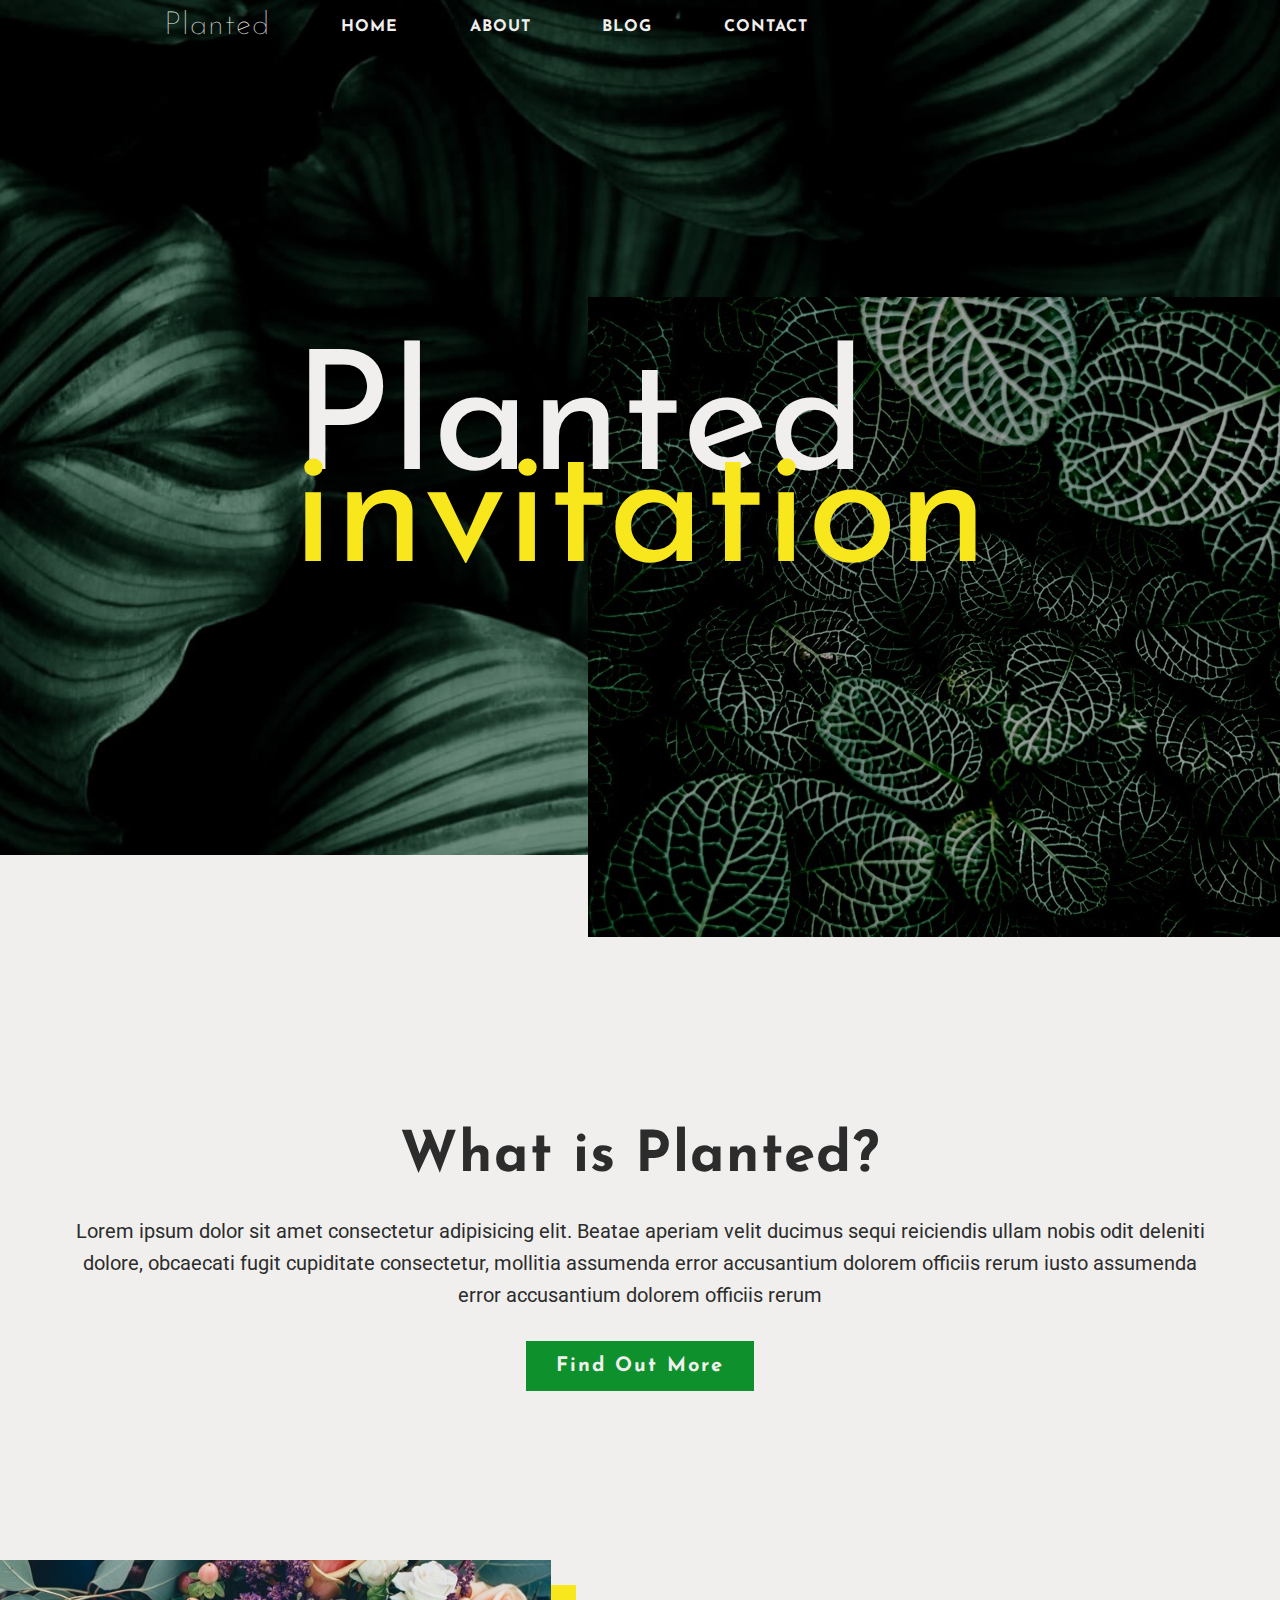
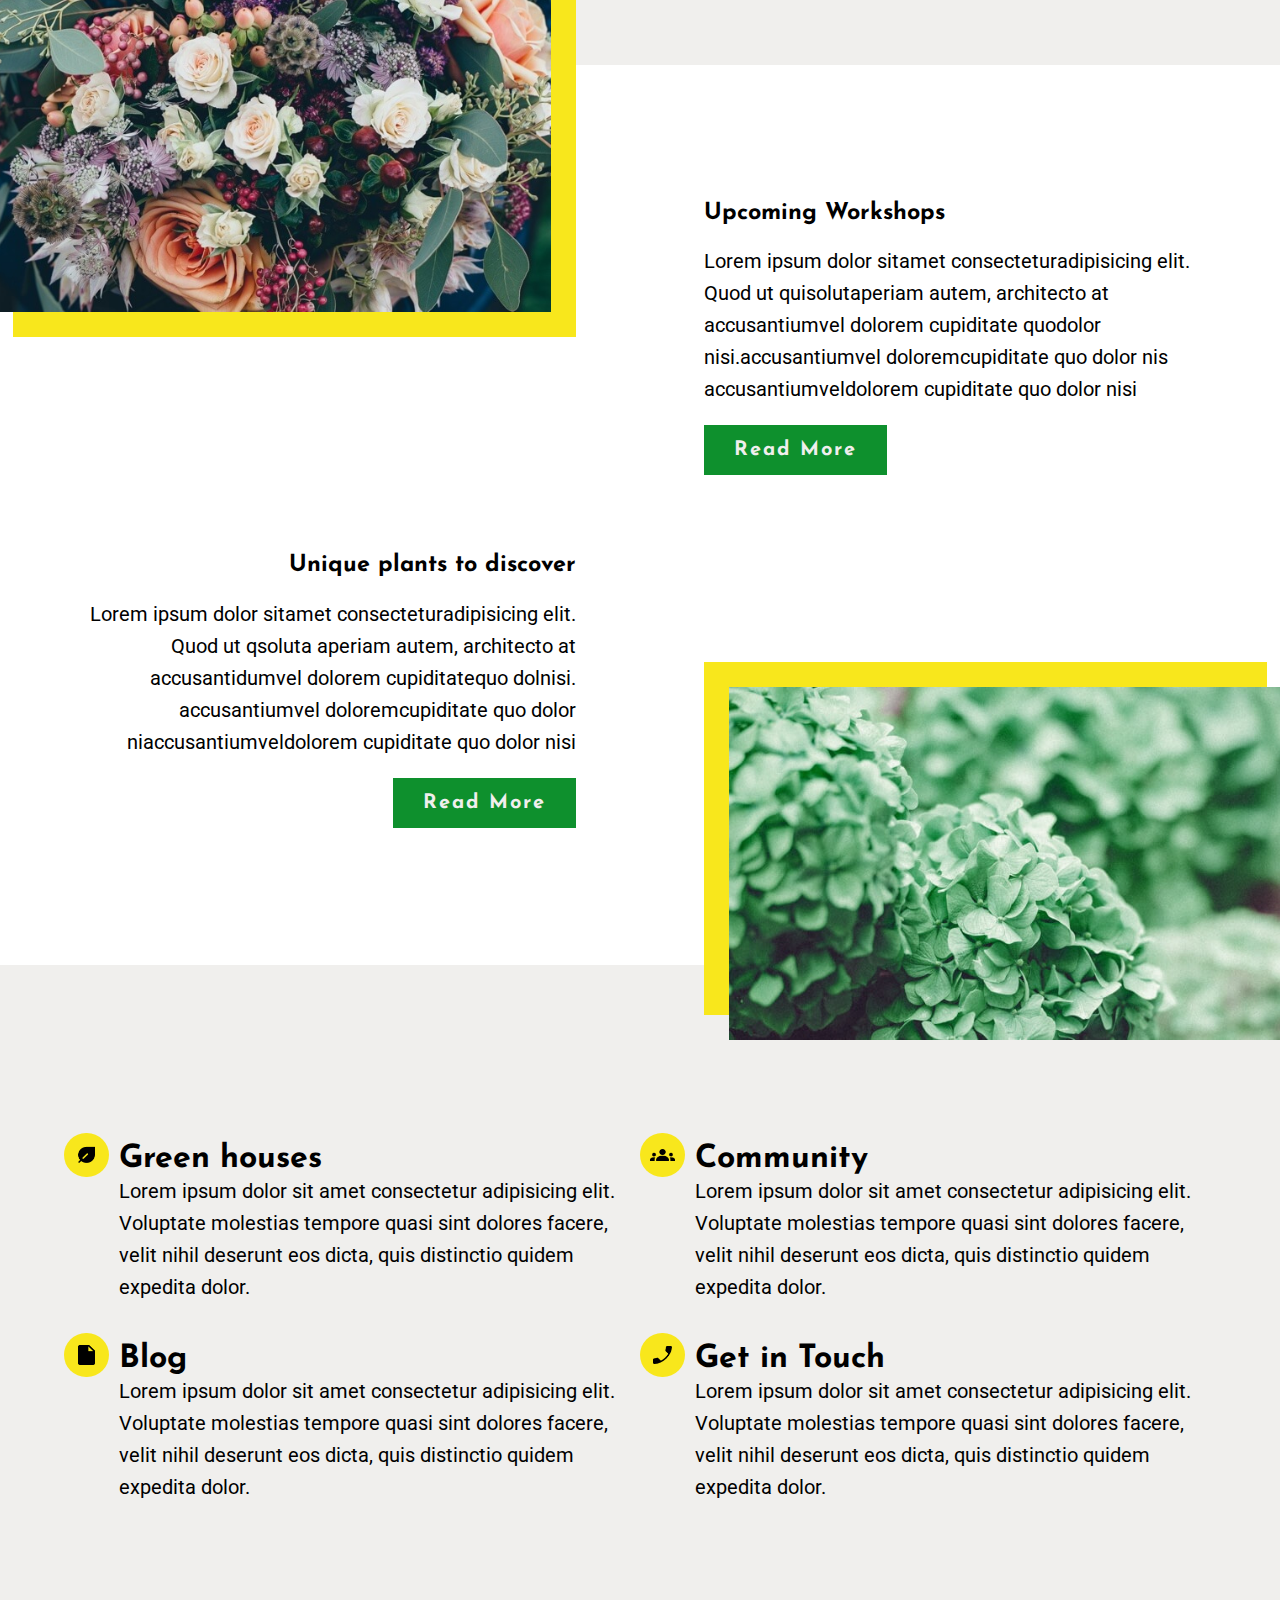
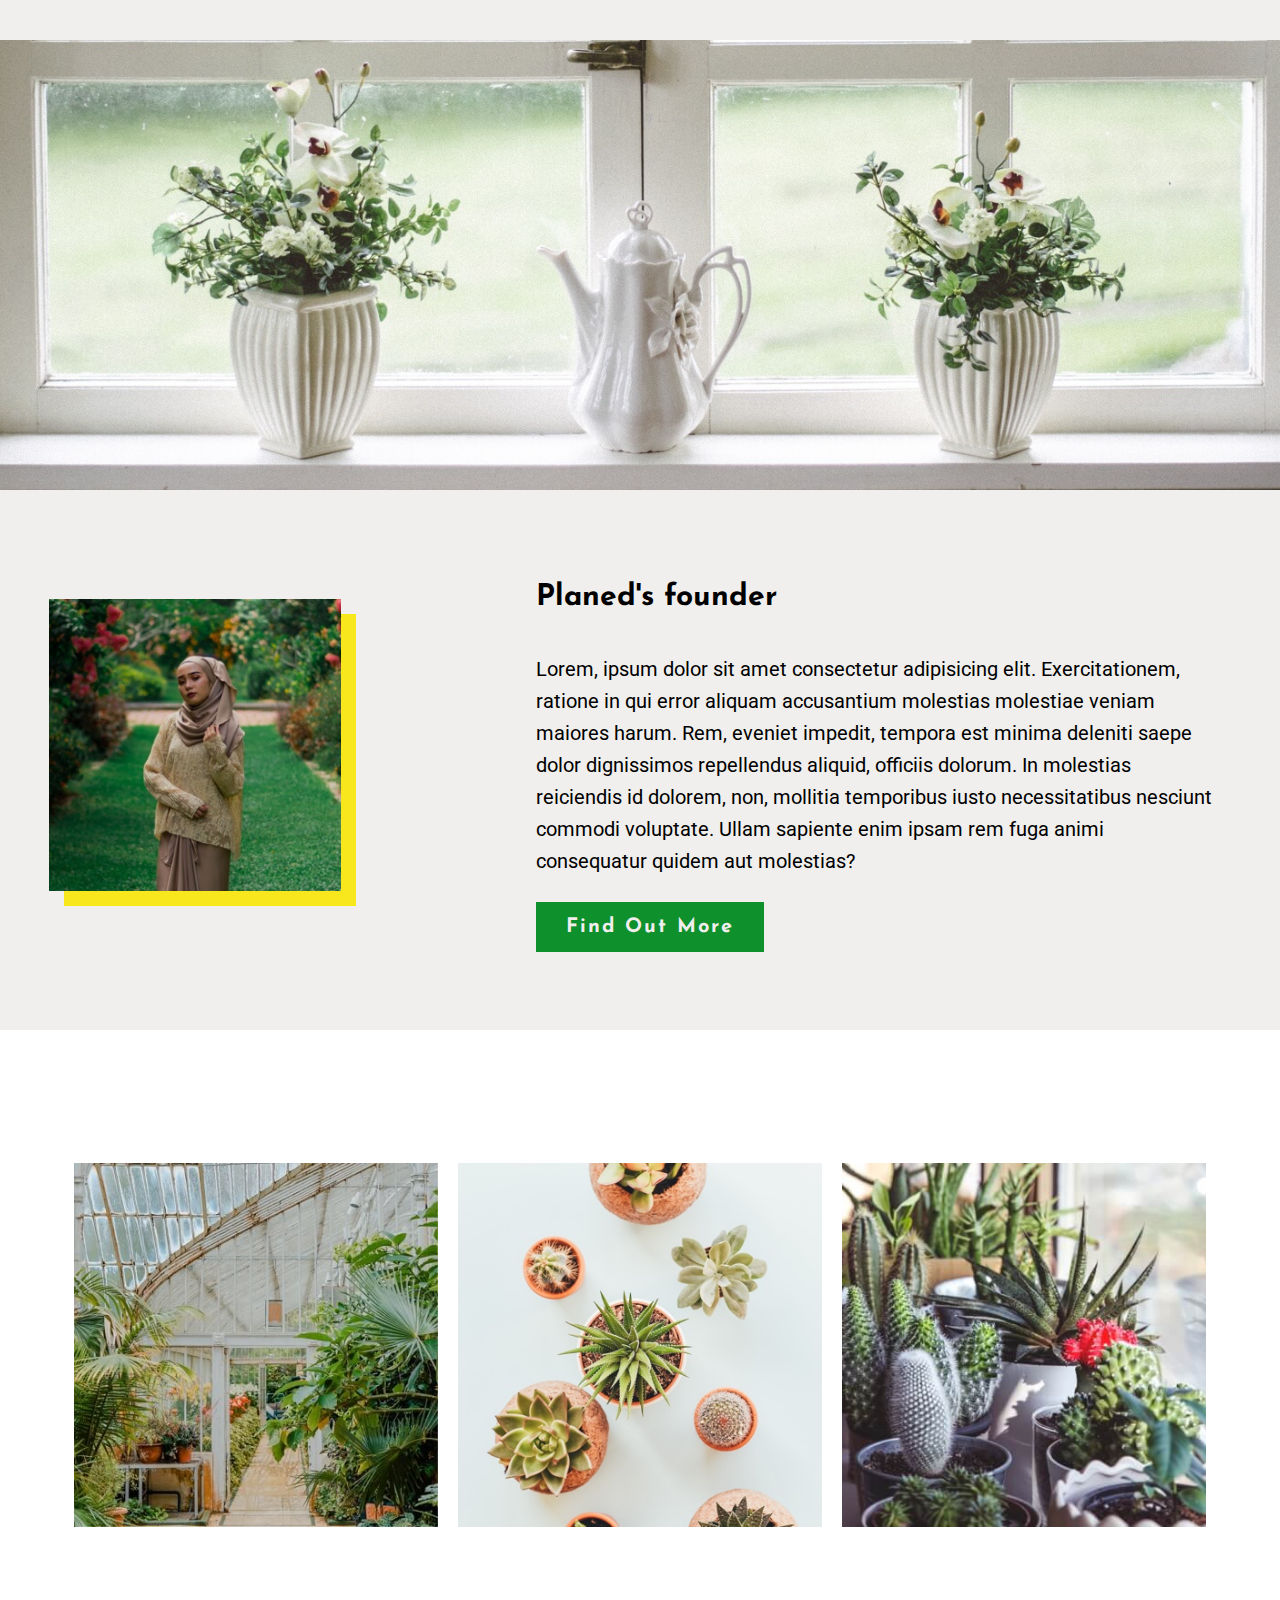
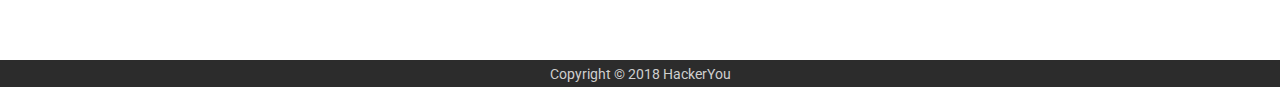
==== commit 17df984f: "final edits/organizing code" ====
--- a/index.html
+++ b/index.html
@@ -13,25 +13,23 @@
 </head>
 <body>
     <header>
-        
-            <nav>
-                <ul>
-                    <li><a href="/index.html" class="title" href="">Planted</a></li>
-                    <li><a href="/index.html">home</a></li>
-                    <li><a href="/blog.html#about">about</a></li>
-                    <li><a href="/blog.html">blog</a></li>
-                    <li><a href="/contact.html">contact</a></li>
-                </ul>
-            </nav>
-            <div class="horizontalAlign">
-                <div class="titleFlex">
-                    <h1>Planted <br/><span class="yellowText">invitation</span></h1>
-                </div>
+        <nav>
+            <ul>
+                <li><a href="/index.html" class="title" href="">Planted</a></li>
+                <li><a href="/index.html">home</a></li>
+                <li><a href="/blog.html#about">about</a></li>
+                <li><a href="/blog.html">blog</a></li>
+                <li><a href="/contact.html">contact</a></li>
+            </ul>
+        </nav>
+        <div class="horizontalAlign">
+            <div class="titleFlex">
+                <h1>Planted <br/><span class="yellowText">invitation</span></h1>
             </div>
-            <figure class="headerBoxImage">
-                <img src="./assets/header-box.jpg" alt="">
-            </figure>
-        
+        </div>
+        <figure class="headerBoxImage">
+            <img src="./assets/header-box.jpg" alt="Deep green leaves">
+        </figure>
     </header>
     <main>
         <section class="whatIsPlanted">
@@ -39,35 +37,36 @@
                 <div class="whatIsPlantedFlex">
                     <h2>What is Planted?</h2>
                     <p>Lorem ipsum dolor sit amet consectetur adipisicing elit. Beatae aperiam velit ducimus sequi reiciendis ullam nobis odit deleniti dolore, obcaecati fugit cupiditate consectetur, mollitia assumenda error accusantium dolorem officiis rerum iusto  assumenda error accusantium dolorem officiis rerum</p>
-                    <a href="">Find Out More</a></div>
+                    <a href="">Find Out More</a>
+                </div>
             </div>
         </section>
         <section class="readMore">
-                <div class="columnFlex">
-                    <div class="colOne">
-                        <figure class="imageContainer positionRelativeUpLeft">
-                            <img class ="imageLeft" src="./assets/left-flowers.jpg" alt="">
-                        </figure>
-                        <div class="uniquePlantsFlex">
-                            <h3>Unique plants to discover</h3>
-                            <p>Lorem ipsum dolor sitamet consecteturadipisicing elit. Quod  ut    qsoluta aperiam autem, architecto at accusantidumvel dolorem cupiditate quo dolnisi. accusantiumvel doloremcupiditate quo dolor niaccusantiumvel dolorem cupiditate quo dolor nisi
-                            </p>
-                            <a href="#">Read More</a>
-                        </div>
-                    </div>
-                    <div class="colTwo"></div>
-                    <div class="colThree">
-                        <div class="upcomingWorkshopsFlex">
-                            <h3>Upcoming Workshops</h3>
-                            <p>Lorem ipsum dolor sitamet consecteturadipisicing elit. Quod    ut qui solutaperiam autem, architecto at accusantiumvel dolorem cupiditate quo dolor nisi.accusantiumvel doloremcupiditate quo dolor nis accusantiumvel dolorem cupiditate quo dolor nisi
-                            </p>
-                            <a href="#">Read More</a>
-                        </div>
-                        <figure class="imageContainer positionRelativeDownRight">
-                            <img class ="imageRight" src="./assets/right-flowers.jpg" alt="">
-                        </figure>
+            <div class="columnFlex">
+                <div class="colOne">
+                    <figure class="imageContainer positionRelativeUpLeft">
+                        <img class ="imageLeft" src="./assets/left-flowers.jpg" alt="A bouquet offlowers">
+                    </figure>
+                    <div class="uniquePlantsFlex">
+                        <h3>Unique plants to discover</h3>
+                        <p>Lorem ipsum dolor sitamet consecteturadipisicing elit. Quod  ut   qsoluta aperiam autem, architecto at accusantidumvel dolorem cupiditatequo dolnisi. accusantiumvel doloremcupiditate quo dolor niaccusantiumveldolorem cupiditate quo dolor nisi
+                        </p>
+                        <a href="#">Read More</a>
                     </div>
                 </div>
+                <div class="colTwo"></div>
+                <div class="colThree">
+                    <div class="upcomingWorkshopsFlex">
+                        <h3>Upcoming Workshops</h3>
+                        <p>Lorem ipsum dolor sitamet consecteturadipisicing elit. Quod    ut quisolutaperiam autem, architecto at accusantiumvel dolorem cupiditate quodolor nisi.accusantiumvel doloremcupiditate quo dolor nis accusantiumveldolorem cupiditate quo dolor nisi
+                        </p>
+                        <a href="#">Read More</a>
+                    </div>
+                    <figure class="imageContainer positionRelativeDownRight">
+                        <img class ="imageRight" src="./assets/right-flowers.jpg" alt="A greenfern">
+                    </figure>
+                </div>
+            </div>
         </section>
         <section class="infoList">
             <div class="wrapper">
@@ -81,21 +80,21 @@
                         
                     </li>
                     <li>
-                        <div class="icon"><img src="./assets/icons/threePeople.png" alt="a leaf"></div>
+                        <div class="icon"><img src="./assets/icons/threePeople.png" alt="Three people"></div>
                         <div class="textBlock">
                             <h3>Community</h3>
                             <p>Lorem ipsum dolor sit amet consectetur adipisicing elit. Voluptate molestias tempore quasi sint dolores facere, velit nihil deserunt eos dicta, quis distinctio quidem expedita dolor.</p>
                         </div>
                     </li>
                     <li>
-                        <div class="icon"><img src="./assets/icons/paper.png" alt="a leaf"></div>
+                        <div class="icon"><img src="./assets/icons/paper.png" alt="Piece of paper"></div>
                         <div class="textBlock">
                             <h3>Blog</h3>
                             <p>Lorem ipsum dolor sit amet consectetur adipisicing elit. Voluptate molestias tempore quasi sint dolores facere, velit nihil deserunt eos dicta, quis distinctio quidem expedita dolor.</p>
                         </div>
                     </li>
                     <li>
-                        <div class="icon"><img src="./assets/icons/phone.png" alt="a leaf"></div>
+                        <div class="icon"><img src="./assets/icons/phone.png" alt="Phone"></div>
                         <div class="textBlock">
                             <h3>Get in Touch</h3>
                             <p>Lorem ipsum dolor sit amet consectetur adipisicing elit. Voluptate molestias tempore quasi sint dolores facere, velit nihil deserunt eos dicta, quis distinctio quidem expedita dolor.</p>
@@ -108,7 +107,7 @@
         <section class="founder">
             <div class="wrapper">
                 <div class="founderFlex">
-                    <figure><img src="./assets/founder.jpg" alt=""></figure>
+                    <figure><img src="./assets/founder.jpg" alt="Founder profile picture"></figure>
                     <div class="founderTextFlex">
                         <h2>Planed's founder</h2>
                         <p>Lorem, ipsum dolor sit amet consectetur adipisicing elit. Exercitationem, ratione in qui error aliquam accusantium molestias molestiae veniam maiores harum. Rem, eveniet impedit, tempora est minima deleniti saepe dolor dignissimos repellendus aliquid, officiis dolorum. In molestias reiciendis id dolorem, non, mollitia temporibus iusto necessitatibus nesciunt commodi voluptate. Ullam sapiente enim ipsam rem fuga animi consequatur quidem aut molestias?</p>
@@ -120,15 +119,15 @@
         <section class="gallery">
             <div class="wrapper">
                 <div class="galleryFlex">
-                    <figure><img src="./assets/gallery-image-1.jpg" alt=""></figure>
-                    <figure><img src="./assets/gallery-image-2.jpg" alt=""></figure>
-                    <figure><img src="./assets/gallery-image-3.jpg" alt=""></figure>
+                    <figure><img src="./assets/gallery-image-1.jpg" alt="A green house"></figure>
+                    <figure><img src="./assets/gallery-image-2.jpg" alt="A collection of succulents"></figure>
+                    <figure><img src="./assets/gallery-image-3.jpg" alt="Cactus' and Succulents"></figure>
                 </div>
             </div>
         </section>
     </main>
     <footer>
-      <p>Copyright 2018 HackerYou</p>  
+      <p>Copyright © 2018 HackerYou</p>  
     </footer>
 </body>
 </html>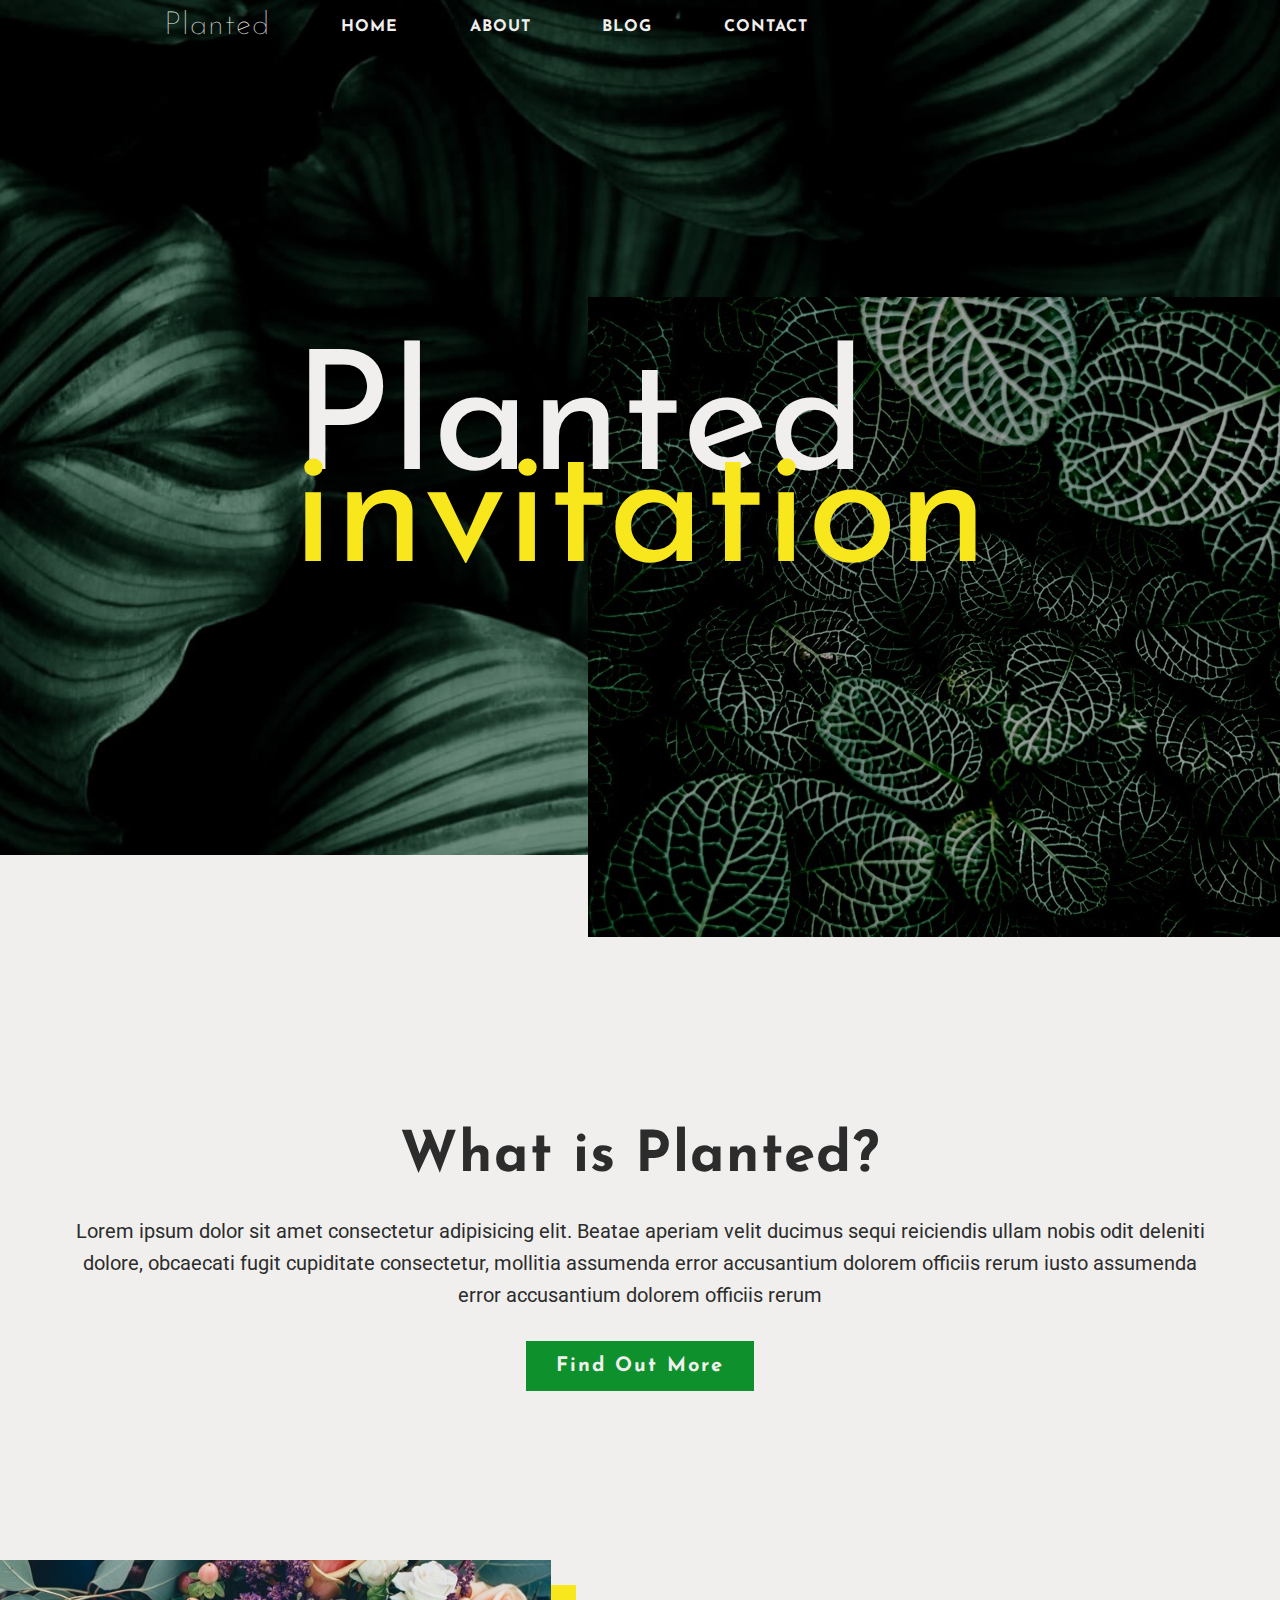
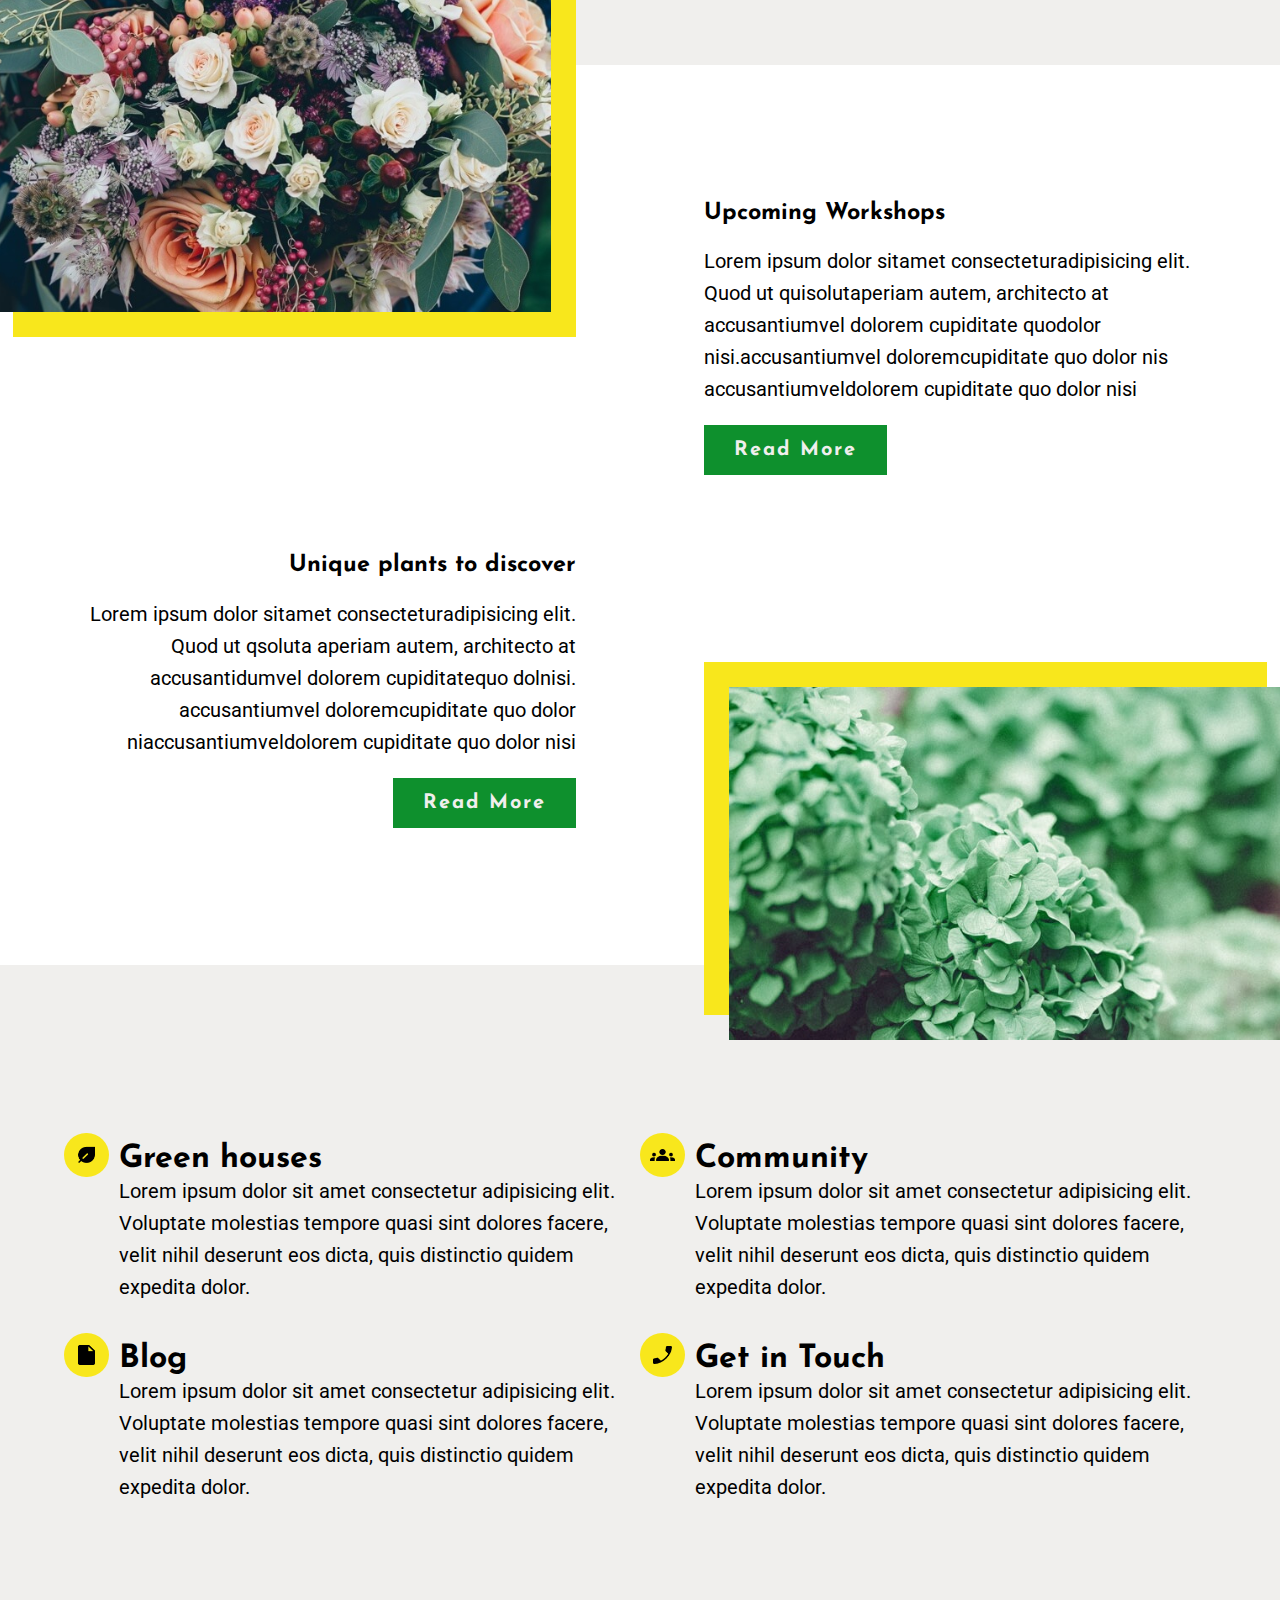
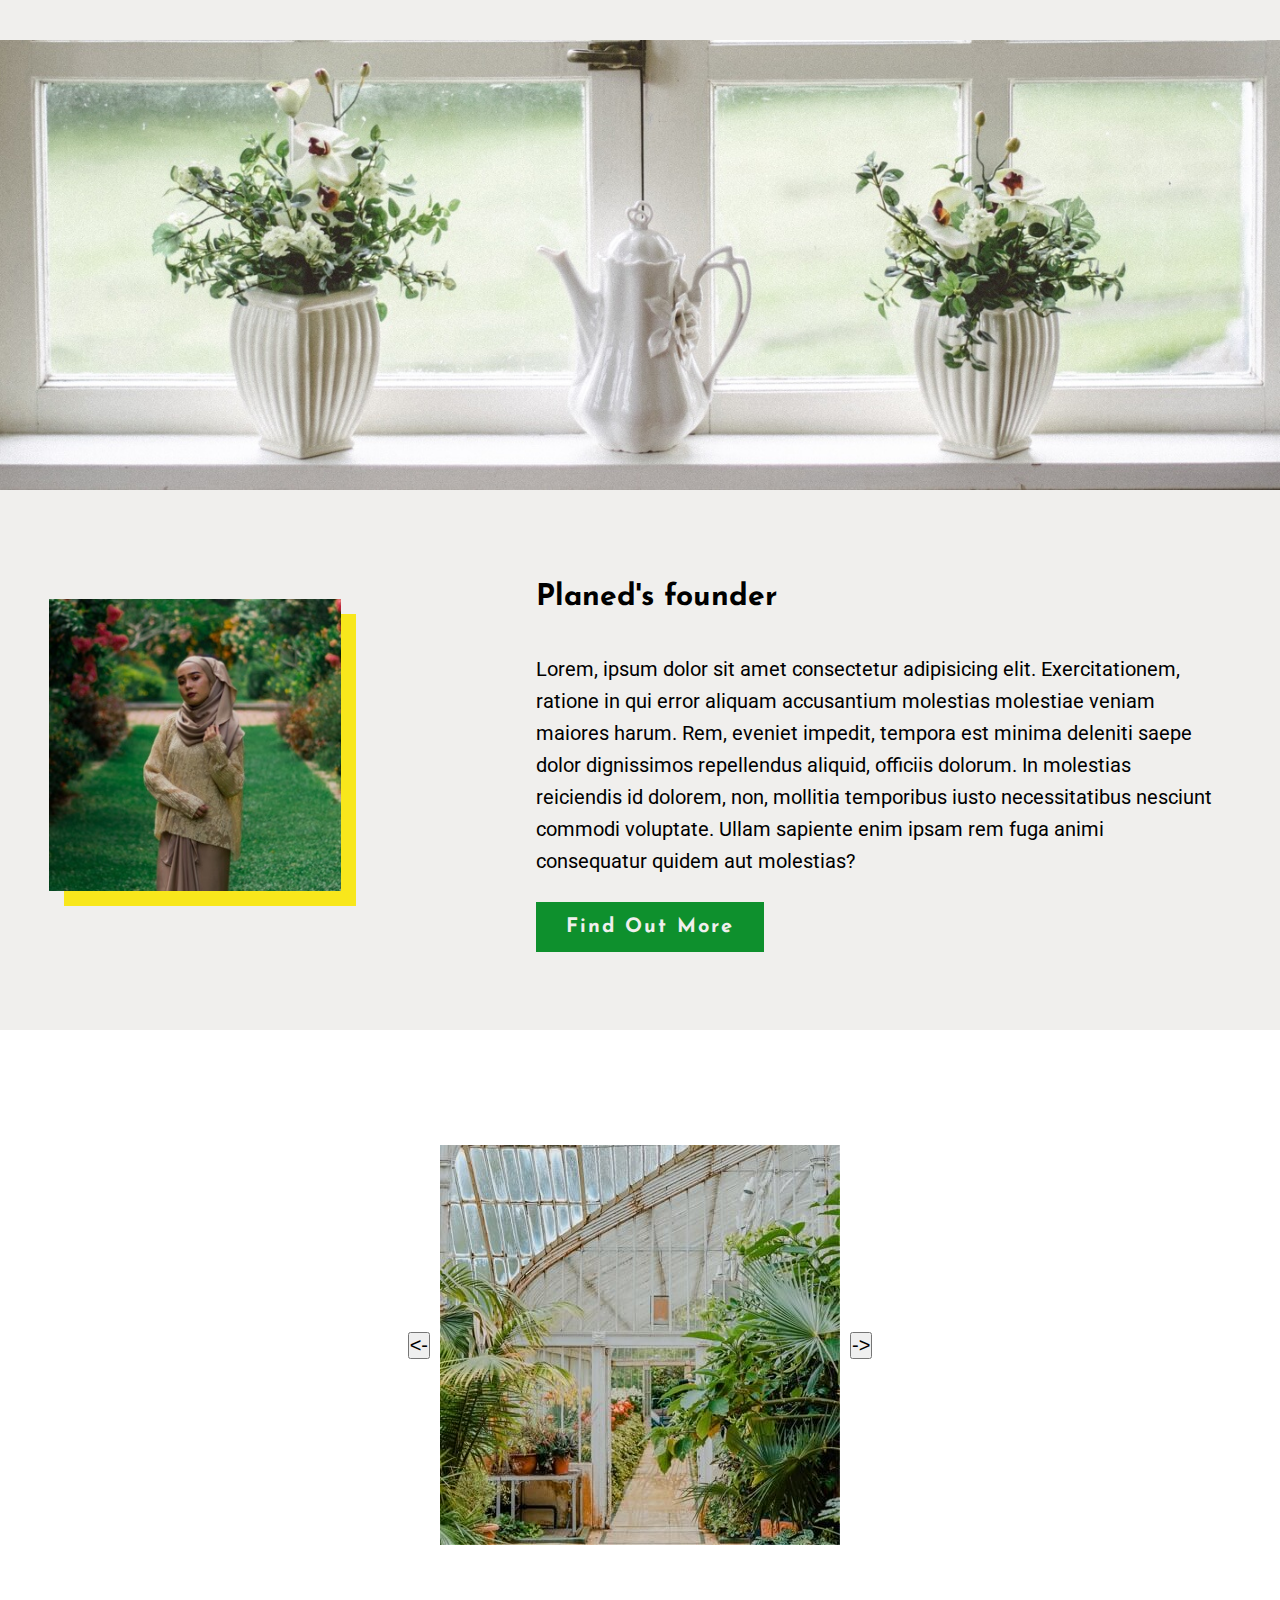
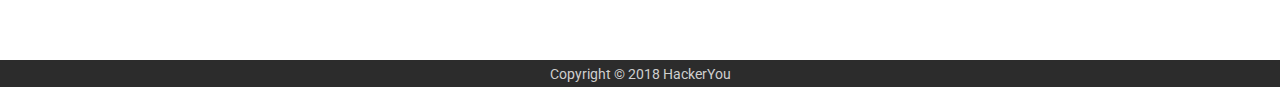
==== commit a796d7bb: "adding js functionality" ====
--- a/index.html
+++ b/index.html
@@ -45,7 +45,7 @@
             <div class="columnFlex">
                 <div class="colOne">
                     <figure class="imageContainer positionRelativeUpLeft">
-                        <img class ="imageLeft" src="./assets/left-flowers.jpg" alt="A bouquet offlowers">
+                        <img class ="imageLeft" src="./assets/left-flowers.jpg" alt="A bouquet of flowers">
                     </figure>
                     <div class="uniquePlantsFlex">
                         <h3>Unique plants to discover</h3>
@@ -63,7 +63,7 @@
                         <a href="#">Read More</a>
                     </div>
                     <figure class="imageContainer positionRelativeDownRight">
-                        <img class ="imageRight" src="./assets/right-flowers.jpg" alt="A greenfern">
+                        <img class ="imageRight" src="./assets/right-flowers.jpg" alt="A green fern">
                     </figure>
                 </div>
             </div>
@@ -118,16 +118,21 @@
         </section>
         <section class="gallery">
             <div class="wrapper">
+                
                 <div class="galleryFlex">
-                    <figure><img src="./assets/gallery-image-1.jpg" alt="A green house"></figure>
-                    <figure><img src="./assets/gallery-image-2.jpg" alt="A collection of succulents"></figure>
-                    <figure><img src="./assets/gallery-image-3.jpg" alt="Cactus' and Succulents"></figure>
+                    <button class="leftArrow"><-</button>
+                    <div class="imageJsContainer">
+
+                    </div>
+                    <button class="rightArrow">-></button>
                 </div>
+                
             </div>
         </section>
     </main>
     <footer>
       <p>Copyright © 2018 HackerYou</p>  
     </footer>
+    <script src="./script.js"></script>
 </body>
-</html>+</html>
--- a/styles/style.css
+++ b/styles/style.css
@@ -680,9 +680,11 @@
   -webkit-box-align: center;
       -ms-flex-align: center;
           align-items: center;
+  -webkit-box-pack: center;
+      -ms-flex-pack: center;
+          justify-content: center;
 }
 .galleryFlex figure {
-  width: 33.3333333333%;
   margin: 0 10px;
 }
 
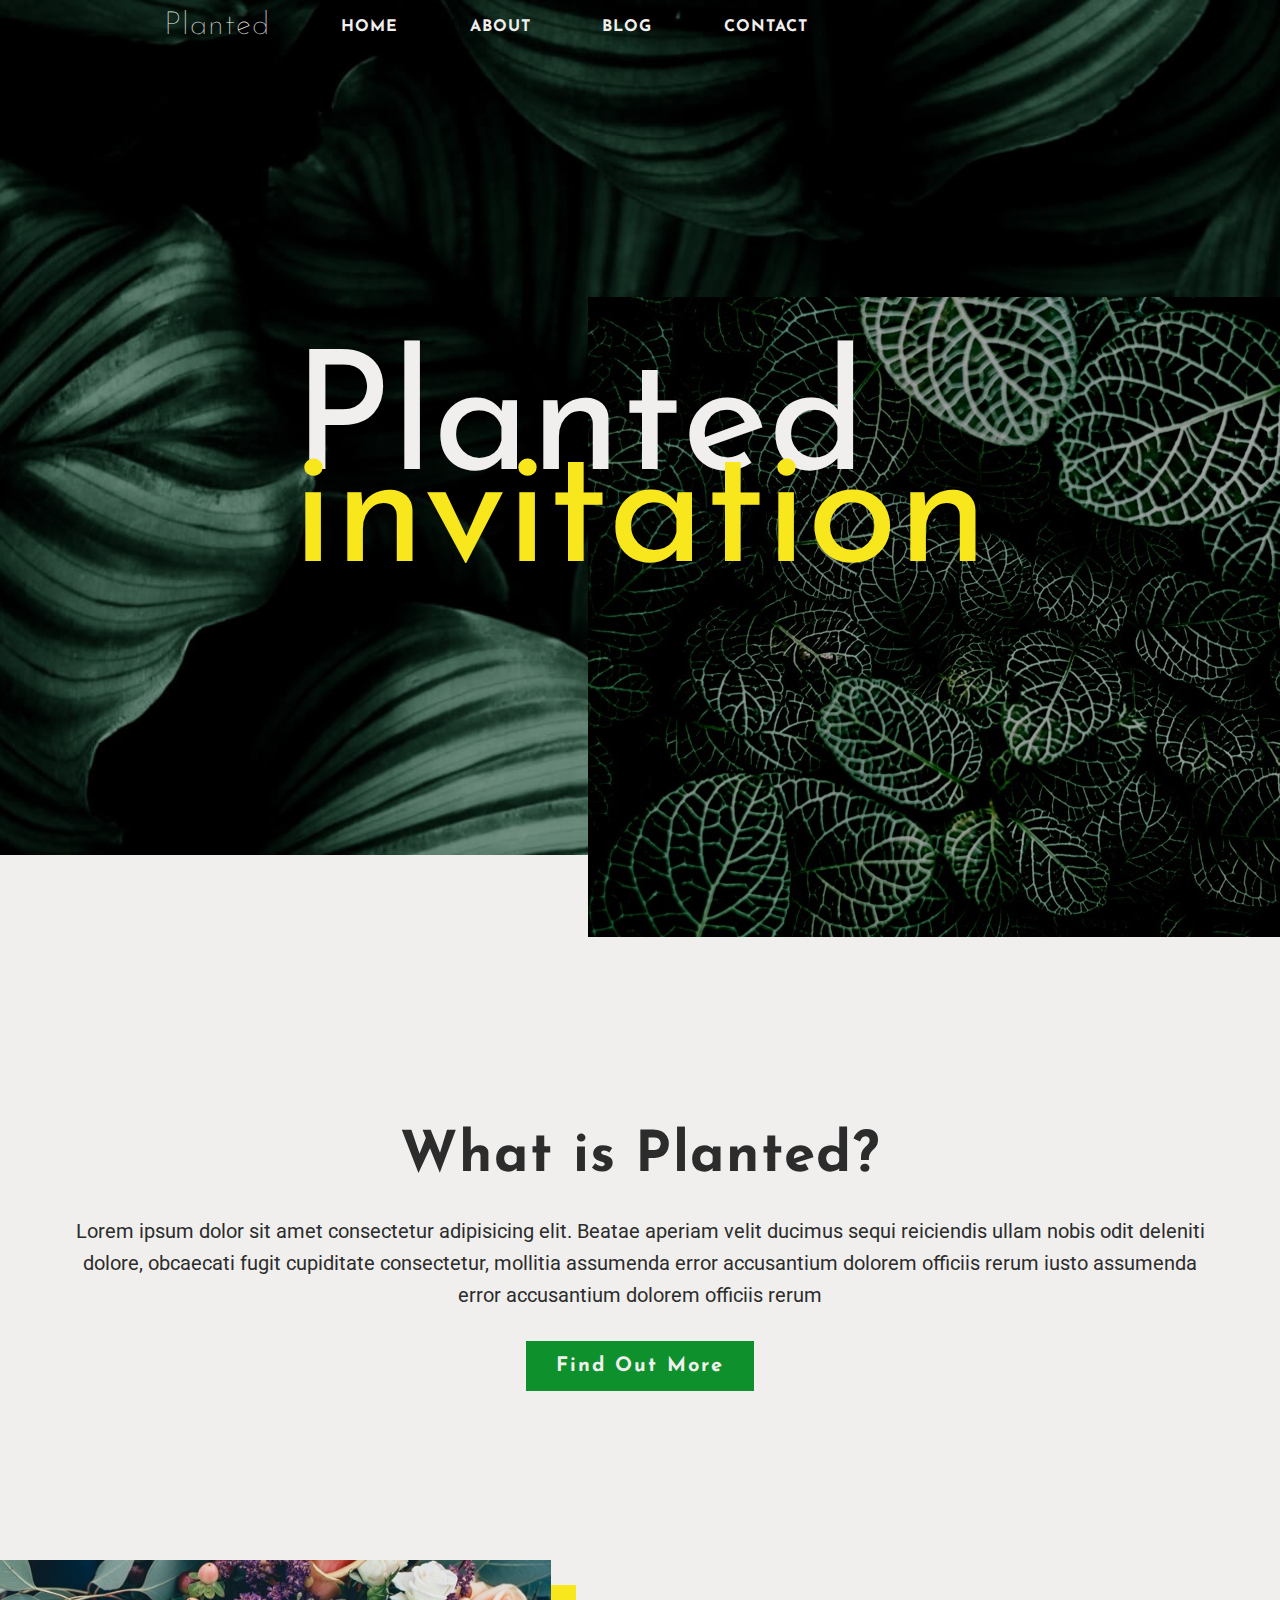
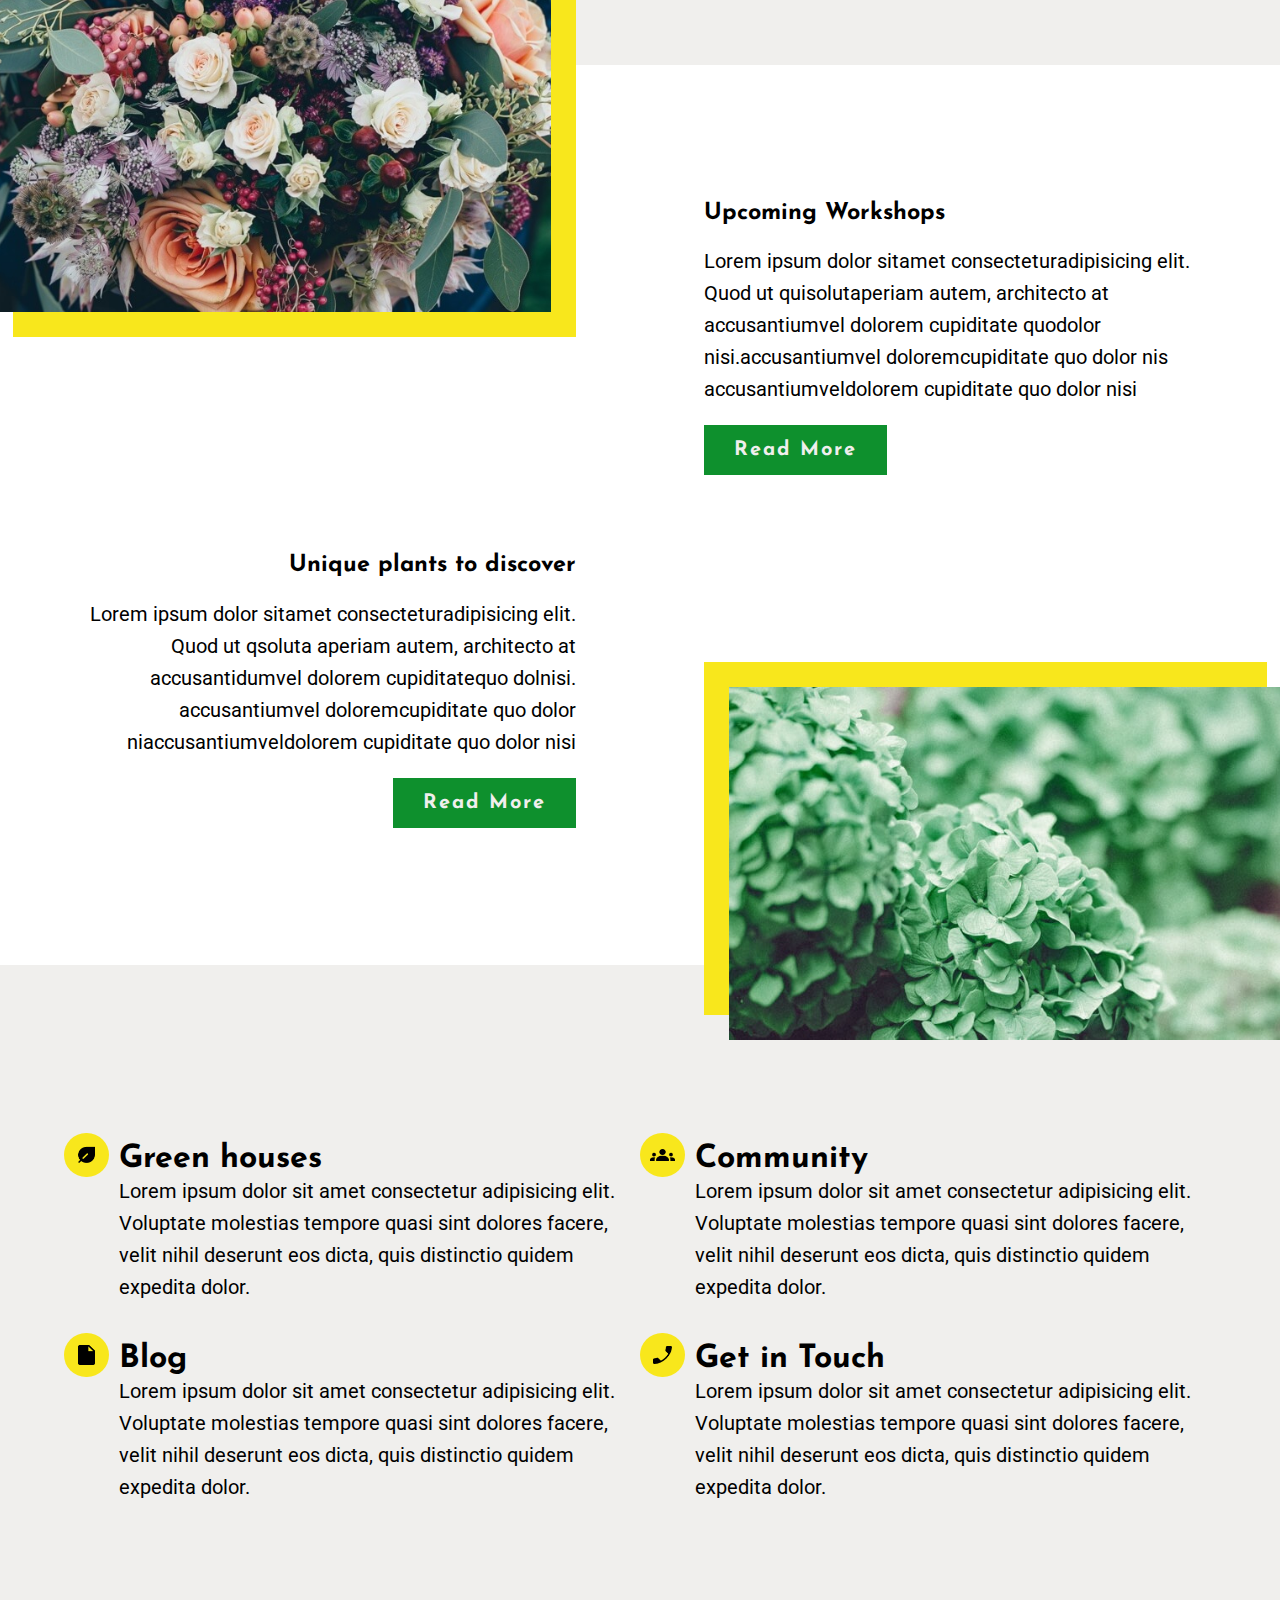
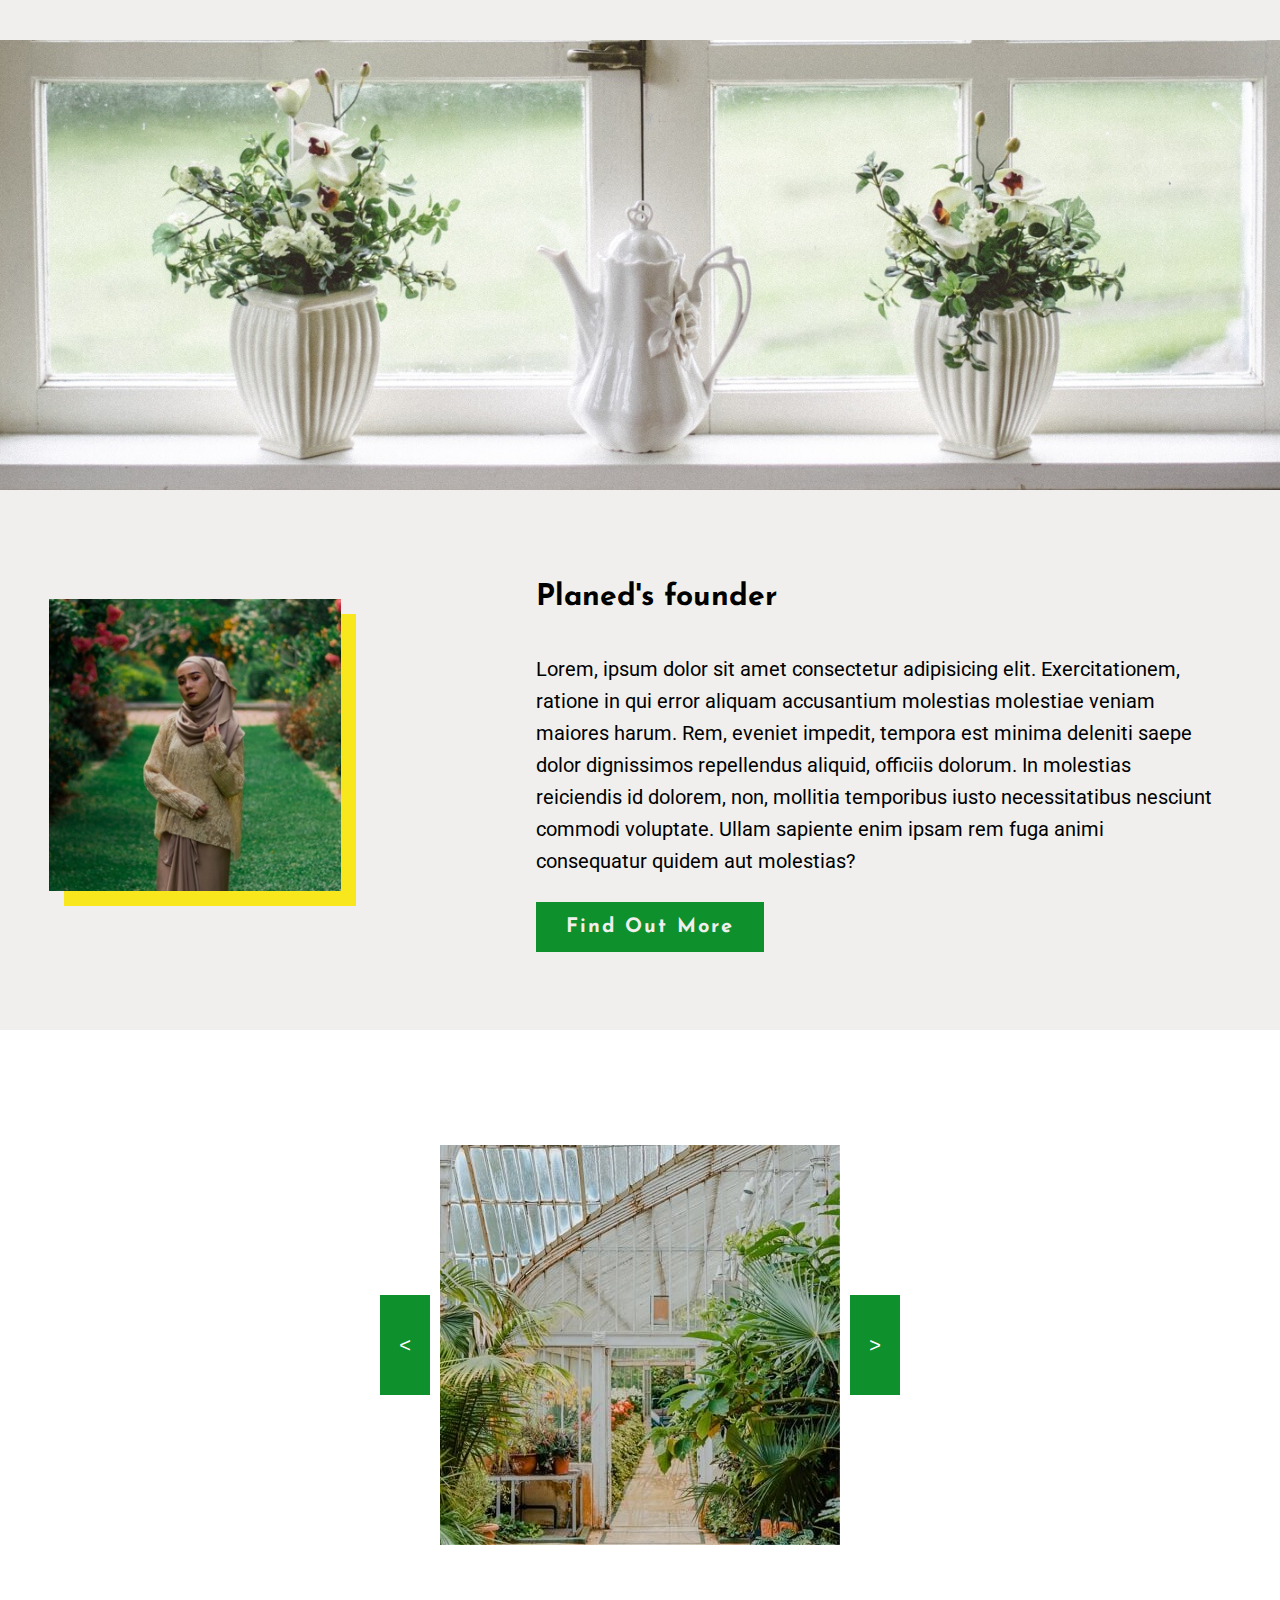
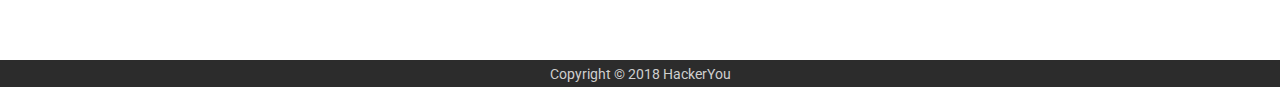
==== commit ea5b0602: "added keyframes to transition images" ====
--- a/index.html
+++ b/index.html
@@ -120,11 +120,11 @@
             <div class="wrapper">
                 
                 <div class="galleryFlex">
-                    <button class="leftArrow"><-</button>
+                    <button class="leftArrow"><</button>
                     <div class="imageJsContainer">
 
                     </div>
-                    <button class="rightArrow">-></button>
+                    <button class="rightArrow">></button>
                 </div>
                 
             </div>
--- a/styles/style.css
+++ b/styles/style.css
@@ -687,7 +687,61 @@
 .galleryFlex figure {
   margin: 0 10px;
 }
-
+.galleryFlex button {
+  height: 100px;
+  width: 50px;
+  background-color: #0E902D;
+  color: white;
+  border: none;
+}
+
+.fadeOut {
+  -webkit-animation-name: fadeOut;
+          animation-name: fadeOut;
+  -webkit-animation-duration: 3s;
+          animation-duration: 3s;
+}
+
+.fadeIn {
+  -webkit-animation-name: fadeIn;
+          animation-name: fadeIn;
+  -webkit-animation-duration: 3s;
+          animation-duration: 3s;
+}
+
+@-webkit-keyframes fadeOut {
+  from {
+    opacity: 1;
+  }
+  to {
+    opacity: 0;
+  }
+}
+
+@keyframes fadeOut {
+  from {
+    opacity: 1;
+  }
+  to {
+    opacity: 0;
+  }
+}
+@-webkit-keyframes fadeIn {
+  from {
+    opacity: 0;
+  }
+  to {
+    opacity: 1;
+  }
+}
+@keyframes fadeIn {
+  from {
+    opacity: 0;
+  }
+  to {
+    opacity: 1;
+  }
+}
 .contactMain {
   height: 97vh;
   display: -webkit-box;
